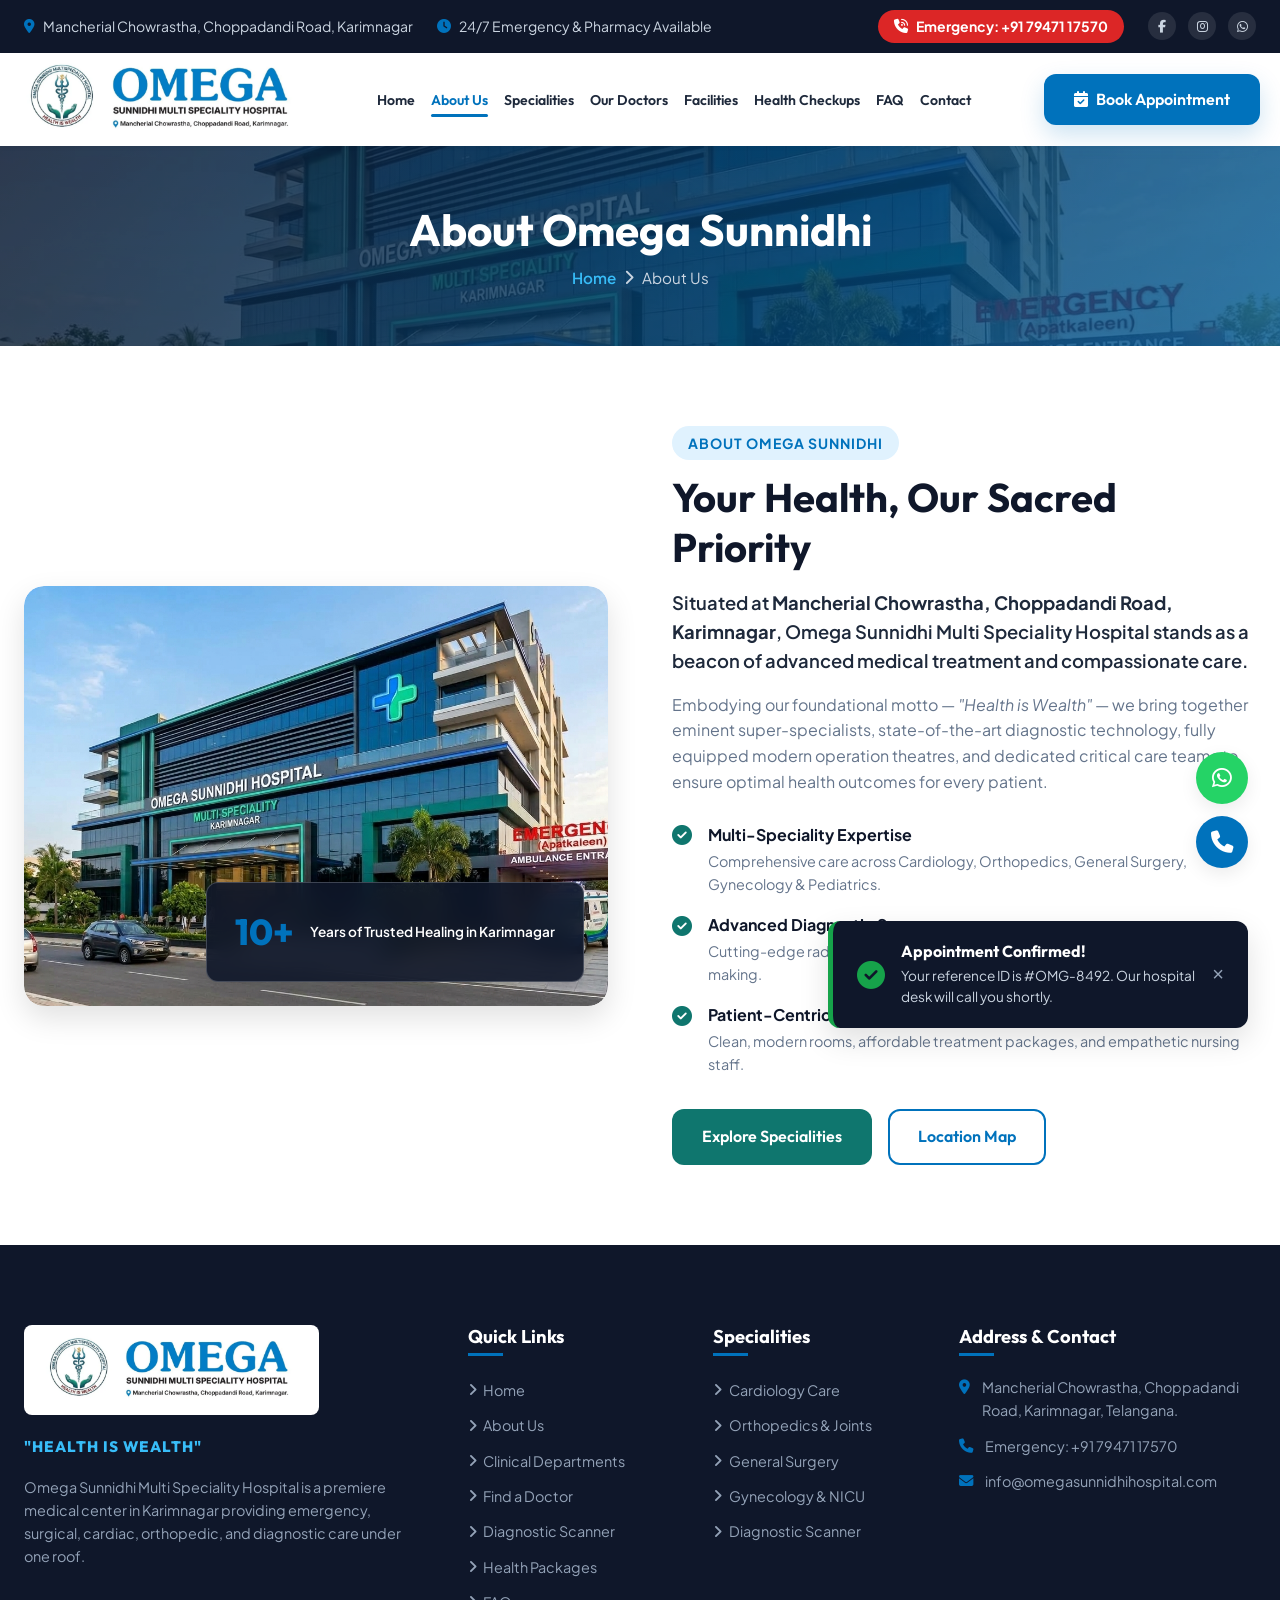
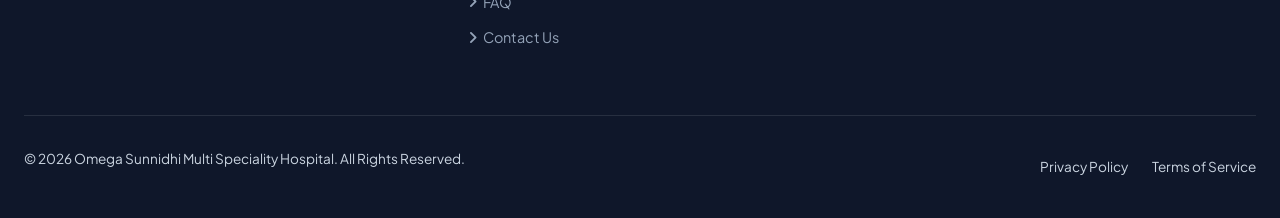
==== about.html @ 815218d9 "first commit" ====
<!DOCTYPE html>
<html lang="en">

<head>
    <meta charset="UTF-8">
    <meta name="viewport" content="width=device-width, initial-scale=1.0">
    <title>About Us | Omega Sunnidhi Multi Speciality Hospital Karimnagar</title>
    <meta name="description"
        content="Learn about Omega Sunnidhi Multi Speciality Hospital in Karimnagar. Over 10+ years of trusted healthcare, expert doctors, advanced radiology, and 24/7 emergency care.">
    <meta name="keywords"
        content="About Omega Sunnidhi Hospital, Multi Speciality Hospital Karimnagar, Best Hospital in Karimnagar, Choppadandi Road Hospital">

    <!-- Google Fonts -->
    <link rel="preconnect" href="https://fonts.googleapis.com">
    <link rel="preconnect" href="https://fonts.gstatic.com" crossorigin>
    <link
        href="https://fonts.googleapis.com/css2?family=Plus+Jakarta+Sans:ital,wght@0,300;0,400;0,500;0,600;0,700;0,800;1,400&family=Outfit:wght@400;500;600;700;800&display=swap"
        rel="stylesheet">

    <!-- Font Awesome Icons -->
    <link rel="stylesheet" href="https://cdnjs.cloudflare.com/ajax/libs/font-awesome/6.4.0/css/all.min.css">

    <!-- Custom CSS -->
    <link rel="stylesheet" href="assets/css/style.css">
</head>

<body>

    <!-- Top Announcement / Contact Bar -->
    <div class="top-bar">
        <div class="container top-bar-content">
            <div class="top-info">
                <span class="info-item"><i class="fa-solid fa-location-dot"></i> Mancherial Chowrastha, Choppadandi
                    Road, Karimnagar</span>
                <span class="info-item"><i class="fa-solid fa-clock"></i> 24/7 Emergency & Pharmacy Available</span>
            </div>
            <div class="top-actions">
                <a href="tel:+917947117570" class="emergency-badge"><i class="fa-solid fa-phone-volume"></i> Emergency: +91 79471 17570</a>
                <div class="social-links">
                    <a href="#" aria-label="Facebook"><i class="fa-brands fa-facebook-f"></i></a>
                    <a href="#" aria-label="Instagram"><i class="fa-brands fa-instagram"></i></a>
                    <a href="https://wa.me/917947117570" target="_blank" aria-label="WhatsApp"><i class="fa-brands fa-whatsapp"></i></a>
                </div>
            </div>
        </div>
    </div>

    <!-- Main Navigation Bar -->
    <header class="navbar-header" id="header">
        <div class="container navbar-container">
            <a href="index.html" class="brand-logo-container">
                <img src="assets/images/logo.png" alt="Omega Sunnidhi Multi Speciality Hospital Logo" class="main-logo">
            </a>

            <nav class="nav-menu" id="nav-menu">
                <ul class="nav-list">
                    <li><a href="index.html" class="nav-link">Home</a></li>
                    <li><a href="about.html" class="nav-link active">About Us</a></li>
                    <li><a href="specialities.html" class="nav-link">Specialities</a></li>
                    <li><a href="doctors.html" class="nav-link">Our Doctors</a></li>
                    <li><a href="facilities.html" class="nav-link">Facilities</a></li>
                    <li><a href="packages.html" class="nav-link">Health Checkups</a></li>
                    <li><a href="faq.html" class="nav-link">FAQ</a></li>
                    <li><a href="contact.html" class="nav-link">Contact</a></li>
                </ul>
            </nav>

            <div class="nav-cta-group">
                <button class="btn btn-primary" id="openBookModalBtn">
                    <i class="fa-solid fa-calendar-check"></i> Book Appointment
                </button>
                <button class="mobile-toggle" id="mobileToggle" aria-label="Toggle Menu">
                    <i class="fa-solid fa-bars"></i>
                </button>
            </div>
        </div>
    </header>

    <!-- Page Banner -->
    <section class="page-banner">
        <div class="container page-banner-content">
            <h1>About Omega Sunnidhi</h1>
            <div class="breadcrumb">
                <a href="index.html">Home</a>
                <i class="fa-solid fa-chevron-right"></i>
                <span>About Us</span>
            </div>
        </div>
    </section>

    <!-- Main About Content -->
    <section class="section about-section" id="about">
        <div class="container">
            <div class="about-grid reveal">
                <div class="about-image-wrapper">
                    <div class="image-frame">
                        <img src="assets/images/hero-hospital.jpg" alt="Omega Sunnidhi Hospital Karimnagar"
                            class="about-main-img" decoding="async">
                        <div class="experience-card">
                            <span class="exp-number">10+</span>
                            <span class="exp-text">Years of Trusted Healing in Karimnagar</span>
                        </div>
                    </div>
                </div>
                <div class="about-content">
                    <span class="section-tag">About Omega Sunnidhi</span>
                    <h2 class="section-title">Your Health, Our Sacred Priority</h2>
                    <p class="about-lead">
                        Situated at <strong>Mancherial Chowrastha, Choppadandi Road, Karimnagar</strong>, Omega Sunnidhi
                        Multi Speciality Hospital stands as a beacon of advanced medical treatment and compassionate
                        care.
                    </p>
                    <p class="about-desc">
                        Embodying our foundational motto — <em>"Health is Wealth"</em> — we bring together eminent
                        super-specialists, state-of-the-art diagnostic technology, fully equipped modern operation
                        theatres, and dedicated critical care teams to ensure optimal health outcomes for every patient.
                    </p>
                    <div class="about-features-list">
                        <div class="feature-item">
                            <i class="fa-solid fa-circle-check"></i>
                            <div>
                                <strong>Multi-Speciality Expertise</strong>
                                <p>Comprehensive care across Cardiology, Orthopedics, General Surgery, Gynecology &
                                    Pediatrics.</p>
                            </div>
                        </div>
                        <div class="feature-item">
                            <i class="fa-solid fa-circle-check"></i>
                            <div>
                                <strong>Advanced Diagnostic Scanners</strong>
                                <p>Cutting-edge radiology imaging for fast, precise diagnosis and clinical
                                    decision-making.</p>
                            </div>
                        </div>
                        <div class="feature-item">
                            <i class="fa-solid fa-circle-check"></i>
                            <div>
                                <strong>Patient-Centric Approach</strong>
                                <p>Clean, modern rooms, affordable treatment packages, and empathetic nursing staff.</p>
                            </div>
                        </div>
                    </div>
                    <div class="about-cta">
                        <a href="specialities.html" class="btn btn-secondary">Explore Specialities</a>
                        <a href="contact.html" class="btn btn-outline">Location Map</a>
                    </div>
                </div>
            </div>
        </div>
    </section>

    <!-- Footer -->
    <footer class="footer">
        <div class="container footer-content">
            <div class="footer-grid">
                <div class="footer-brand">
                    <img src="assets/images/logo.png" alt="Omega Sunnidhi Hospital" class="footer-logo">
                    <p class="footer-motto">"HEALTH IS WEALTH"</p>
                    <p class="footer-about">
                        Omega Sunnidhi Multi Speciality Hospital is a premiere medical center in Karimnagar providing
                        emergency, surgical, cardiac, orthopedic, and diagnostic care under one roof.
                    </p>
                </div>

                <div class="footer-links">
                    <h4>Quick Links</h4>
                    <ul>
                        <li><a href="index.html"><i class="fa-solid fa-angle-right"></i> Home</a></li>
                        <li><a href="about.html"><i class="fa-solid fa-angle-right"></i> About Us</a></li>
                        <li><a href="specialities.html"><i class="fa-solid fa-angle-right"></i> Clinical Departments</a></li>
                        <li><a href="doctors.html"><i class="fa-solid fa-angle-right"></i> Find a Doctor</a></li>
                        <li><a href="facilities.html"><i class="fa-solid fa-angle-right"></i> Diagnostic Scanner</a></li>
                        <li><a href="packages.html"><i class="fa-solid fa-angle-right"></i> Health Packages</a></li>
                        <li><a href="faq.html"><i class="fa-solid fa-angle-right"></i> FAQ</a></li>
                        <li><a href="contact.html"><i class="fa-solid fa-angle-right"></i> Contact Us</a></li>
                    </ul>
                </div>

                <div class="footer-links">
                    <h4>Specialities</h4>
                    <ul>
                        <li><a href="specialities.html"><i class="fa-solid fa-angle-right"></i> Cardiology Care</a></li>
                        <li><a href="specialities.html"><i class="fa-solid fa-angle-right"></i> Orthopedics & Joints</a></li>
                        <li><a href="specialities.html"><i class="fa-solid fa-angle-right"></i> General Surgery</a></li>
                        <li><a href="specialities.html"><i class="fa-solid fa-angle-right"></i> Gynecology & NICU</a></li>
                        <li><a href="facilities.html"><i class="fa-solid fa-angle-right"></i> Diagnostic Scanner</a></li>
                    </ul>
                </div>

                <div class="footer-contact">
                    <h4>Address & Contact</h4>
                    <p><i class="fa-solid fa-location-dot"></i> Mancherial Chowrastha, Choppadandi Road, Karimnagar, Telangana.</p>
                    <p><i class="fa-solid fa-phone"></i> Emergency: +91 79471 17570</p>
                    <p><i class="fa-solid fa-envelope"></i> info@omegasunnidhihospital.com</p>
                </div>
            </div>

            <div class="footer-bottom">
                <p>&copy; 2026 Omega Sunnidhi Multi Speciality Hospital. All Rights Reserved.</p>
                <div class="footer-bottom-links">
                    <a href="#">Privacy Policy</a>
                    <a href="#">Terms of Service</a>
                </div>
            </div>
        </div>
    </footer>

    <!-- Booking Modal -->
    <div class="modal-backdrop" id="bookingModal">
        <div class="modal-card">
            <div class="modal-header">
                <h3><i class="fa-solid fa-calendar-check"></i> Book Consultation</h3>
                <button class="modal-close" id="closeBookModalBtn">&times;</button>
            </div>
            <div class="modal-body">
                <form id="modalBookingForm">
                    <div class="form-row">
                        <div class="form-group">
                            <label for="modalPatientName">Full Name *</label>
                            <input type="text" id="modalPatientName" placeholder="Enter patient name" required>
                        </div>
                        <div class="form-group">
                            <label for="modalPhone">Mobile Number *</label>
                            <input type="tel" id="modalPhone" placeholder="10-digit mobile number" required pattern="[0-9]{10}">
                        </div>
                    </div>

                    <div class="form-row">
                        <div class="form-group">
                            <label for="modalDepartment">Department / Speciality *</label>
                            <select id="modalDepartment" required>
                                <option value="" disabled selected>Select Department</option>
                                <option value="Cardiology">Cardiology (Heart Care)</option>
                                <option value="Orthopedics">Orthopedics & Joint Care</option>
                                <option value="General Surgery">General & Laparoscopic Surgery</option>
                                <option value="Gynecology">Gynecology & Obstetrics</option>
                                <option value="Pediatrics">Pediatrics & Child Care</option>
                                <option value="Radiology">Diagnostic Scanner / Imaging</option>
                            </select>
                        </div>
                        <div class="form-group">
                            <label for="modalDoctor">Preferred Doctor (Optional)</label>
                            <select id="modalDoctor">
                                <option value="Any Specialist Doctor">Any Available Specialist Doctor</option>
                                <option value="Dr. K. Srinivas">Dr. K. Srinivas (Cardiology)</option>
                                <option value="Dr. R. Rajender">Dr. R. Rajender (Orthopedics)</option>
                                <option value="Dr. S. Prashanth">Dr. S. Prashanth (Surgery)</option>
                                <option value="Dr. Lakshmi Sunnidhi">Dr. Lakshmi Sunnidhi (Gynecology)</option>
                            </select>
                        </div>
                    </div>

                    <div class="form-row">
                        <div class="form-group">
                            <label for="modalDate">Appointment Date *</label>
                            <input type="date" id="modalDate" required>
                        </div>
                        <div class="form-group">
                            <label for="modalTime">Time Slot *</label>
                            <select id="modalTime" required>
                                <option value="Morning Slot (10:00 AM - 01:00 PM)">Morning Slot (10:00 AM - 01:00 PM)</option>
                                <option value="Evening Slot (05:00 PM - 08:30 PM)">Evening Slot (05:00 PM - 08:30 PM)</option>
                                <option value="Emergency Care (Immediate)">Emergency Care (Immediate)</option>
                            </select>
                        </div>
                    </div>

                    <div class="form-group">
                        <label for="modalNotes">Symptoms or Additional Details</label>
                        <textarea id="modalNotes" rows="3" placeholder="Briefly describe health concern..."></textarea>
                    </div>

                    <button type="submit" class="btn btn-primary btn-block btn-lg">
                        Submit & Confirm Booking <i class="fa-solid fa-check-circle"></i>
                    </button>
                </form>
            </div>
        </div>
    </div>

    <!-- Booking Confirmation Toast Notification -->
    <div class="toast-notification" id="toastNotification">
        <div class="toast-icon"><i class="fa-solid fa-circle-check"></i></div>
        <div class="toast-content">
            <h4 id="toastTitle">Appointment Confirmed!</h4>
            <p id="toastMessage">Your reference ID is #OMG-8492. Our hospital desk will call you shortly.</p>
        </div>
        <button class="toast-close" id="toastClose">&times;</button>
    </div>

    <!-- Floating Quick Call / WhatsApp Bar -->
    <div class="floating-contact">
        <a href="https://wa.me/917947117570" target="_blank" class="float-btn float-whatsapp" aria-label="WhatsApp Us">
            <i class="fa-brands fa-whatsapp"></i>
        </a>
        <a href="tel:+917947117570" class="float-btn float-phone" aria-label="Call Emergency">
            <i class="fa-solid fa-phone"></i>
        </a>
    </div>

    <!-- Custom JavaScript -->
    <script src="assets/js/main.js"></script>
</body>

</html>
---- assets/css/style.css ----
/* ==========================================================================
   Omega Sunnidhi Multi Speciality Hospital - CSS Design System
   Design System Color Palette inspired by the Official Hospital Logo:
   - Primary Blue: #0072BC / #0082CA
   - Medical Teal: #0F766E / #0D9488
   - Dark Slate / Navy: #0F172A
   - Background Light: #F8FAFC
   ========================================================================== */

:root {
    --primary-blue: #0072BC;
    --primary-hover: #005B98;
    --primary-light: #E0F2FE;
    --teal-accent: #0F766E;
    --teal-hover: #115E59;
    --teal-light: #CCFBF1;
    --dark-navy: #0F172A;
    --dark-slate: #1E293B;
    --text-body: #334155;
    --text-muted: #64748B;
    --bg-light: #F8FAFC;
    --bg-white: #FFFFFF;
    --border-color: #E2E8F0;
    --danger-red: #DC2626;
    --success-green: #16A34A;
    
    --font-heading: 'Outfit', sans-serif;
    --font-body: 'Plus Jakarta Sans', sans-serif;
    
    --shadow-sm: 0 2px 4px rgba(0, 0, 0, 0.05);
    --shadow-md: 0 6px 18px rgba(0, 0, 0, 0.08);
    --shadow-lg: 0 12px 30px rgba(0, 0, 0, 0.12);
    --shadow-glow: 0 10px 25px rgba(0, 114, 188, 0.2);
    
    --radius-sm: 8px;
    --radius-md: 12px;
    --radius-lg: 20px;
    --radius-full: 9999px;
    
    --transition-fast: all 0.2s ease;
    --transition-normal: all 0.3s cubic-bezier(0.4, 0, 0.2, 1);
}

/* Reset & Base Styling */
* {
    margin: 0;
    padding: 0;
    box-sizing: border-box;
}

html {
    scroll-behavior: smooth;
    scroll-padding-top: 120px;
    font-size: 16px;
}

body {
    font-family: var(--font-body);
    color: var(--text-body);
    background-color: var(--bg-white);
    line-height: 1.6;
    overflow-x: hidden;
}

h1, h2, h3, h4, h5, h6 {
    font-family: var(--font-heading);
    color: var(--dark-navy);
    line-height: 1.25;
    font-weight: 700;
}

p {
    margin-bottom: 1rem;
}

p:last-child {
    margin-bottom: 0;
}

a {
    text-decoration: none;
    color: inherit;
    transition: var(--transition-fast);
}

img {
    max-width: 100%;
    height: auto;
    display: block;
}

.container {
    width: 100%;
    max-width: 1440px;
    margin: 0 auto;
    padding: 0 1.5rem;
    box-sizing: border-box;
}

/* Typography Helpers */
.text-center { text-align: center; }
.highlight-blue { color: var(--primary-blue); }

.section {
    padding: 5rem 0;
}

.bg-light {
    background-color: var(--bg-light);
}

.section-tag {
    display: inline-block;
    padding: 0.35rem 1rem;
    background-color: var(--primary-light);
    color: var(--primary-blue);
    font-weight: 700;
    font-size: 0.875rem;
    text-transform: uppercase;
    letter-spacing: 1px;
    border-radius: var(--radius-full);
    margin-bottom: 0.75rem;
}

.section-title {
    font-size: 2.5rem;
    margin-bottom: 1rem;
}

.section-subtitle {
    font-size: 1.125rem;
    color: var(--text-muted);
    max-width: 650px;
    margin: 0 auto 3rem auto;
}

/* Button Components */
.btn {
    display: inline-flex;
    align-items: center;
    justify-content: center;
    gap: 0.5rem;
    padding: 0.85rem 1.75rem;
    font-family: var(--font-heading);
    font-weight: 600;
    font-size: 1rem;
    border-radius: var(--radius-md);
    border: 2px solid transparent;
    cursor: pointer;
    transition: var(--transition-normal);
}

.btn-lg {
    padding: 1rem 2.25rem;
    font-size: 1.1rem;
}

.btn-block {
    width: 100%;
}

.btn-primary {
    background-color: var(--primary-blue);
    color: #ffffff;
    box-shadow: var(--shadow-glow);
}

.btn-primary:hover {
    background-color: var(--primary-hover);
    transform: translateY(-2px);
    box-shadow: 0 12px 28px rgba(0, 114, 188, 0.35);
}

.btn-secondary {
    background-color: var(--teal-accent);
    color: #ffffff;
}

.btn-secondary:hover {
    background-color: var(--teal-hover);
    transform: translateY(-2px);
}

.btn-outline {
    background-color: transparent;
    border-color: var(--primary-blue);
    color: var(--primary-blue);
}

.btn-outline:hover {
    background-color: var(--primary-blue);
    color: #ffffff;
}

.btn-pulse {
    animation: pulseGlow 2s infinite;
}

@keyframes pulseGlow {
    0% { box-shadow: 0 0 0 0 rgba(0, 114, 188, 0.5); }
    70% { box-shadow: 0 0 0 15px rgba(0, 114, 188, 0); }
    100% { box-shadow: 0 0 0 0 rgba(0, 114, 188, 0); }
}

/* Top Announcement Bar */
.top-bar {
    background-color: var(--dark-navy);
    color: #ffffff;
    padding: 0.6rem 0;
    font-size: 0.875rem;
}

.top-bar-content {
    display: flex;
    justify-content: space-between;
    align-items: center;
    flex-wrap: wrap;
    gap: 0.5rem;
    max-width: 1440px;
    width: 100%;
    margin: 0 auto;
    padding-left: 1.5rem;
    padding-right: 1.5rem;
}

.top-info {
    display: flex;
    align-items: center;
    gap: 1.5rem;
}

.info-item {
    display: flex;
    align-items: center;
    gap: 0.5rem;
    color: #cbd5e1;
}

.info-item i {
    color: var(--primary-blue);
}

.top-actions {
    display: flex;
    align-items: center;
    gap: 1.5rem;
}

.emergency-badge {
    background-color: var(--danger-red);
    color: #ffffff;
    padding: 0.35rem 1rem;
    border-radius: var(--radius-full);
    font-weight: 700;
    display: inline-flex;
    align-items: center;
    gap: 0.5rem;
    animation: blinkGlow 2s infinite;
}

@keyframes blinkGlow {
    0%, 100% { opacity: 1; }
    50% { opacity: 0.85; }
}

.social-links {
    display: flex;
    gap: 0.75rem;
}

.social-links a {
    color: #cbd5e1;
    width: 28px;
    height: 28px;
    border-radius: 50%;
    background-color: rgba(255, 255, 255, 0.1);
    display: inline-flex;
    align-items: center;
    justify-content: center;
    font-size: 0.8rem;
}

.social-links a:hover {
    background-color: var(--primary-blue);
    color: #ffffff;
}

/* Header & Main Navigation */
.navbar-header {
    background-color: var(--bg-white);
    position: sticky;
    top: 0;
    z-index: 1000;
    box-shadow: var(--shadow-sm);
    transition: var(--transition-normal);
}

.navbar-header.scrolled {
    box-shadow: var(--shadow-md);
    padding: 0.25rem 0;
}

.navbar-container {
    display: flex;
    align-items: center;
    justify-content: space-between;
    max-width: 1440px;
    width: 100%;
    margin: 0 auto;
    padding: 0.4rem 1.5rem;
    gap: 1rem;
}

.brand-logo-container {
    display: flex;
    align-items: center;
    margin-right: auto;
}

.main-logo {
    height: 90px;
    max-height: 90px;
    width: auto;
    object-fit: contain;
    transition: var(--transition-fast);
}

.navbar-header.scrolled .main-logo {
    height: 75px;
    max-height: 75px;
}

.nav-menu {
    display: flex;
    align-items: center;
    margin: 0 1.5rem;
}

.nav-list {
    display: flex;
    list-style: none;
    gap: 1.35rem;
    align-items: center;
}

.nav-link {
    font-family: var(--font-heading);
    font-weight: 600;
    font-size: 0.92rem;
    color: var(--dark-slate);
    padding: 0.5rem 0;
    position: relative;
    white-space: nowrap;
}

.nav-link:hover,
.nav-link.active {
    color: var(--primary-blue);
}

.nav-link::after {
    content: '';
    position: absolute;
    bottom: 0;
    left: 0;
    width: 0%;
    height: 3px;
    background-color: var(--primary-blue);
    border-radius: 2px;
    transition: var(--transition-normal);
}

.nav-link:hover::after,
.nav-link.active::after {
    width: 100%;
}

.nav-cta-group {
    display: flex;
    align-items: center;
    gap: 1rem;
    margin-left: auto;
}

.mobile-toggle {
    display: none;
    background: none;
    border: none;
    font-size: 1.5rem;
    color: var(--dark-navy);
    cursor: pointer;
}

/* Hero Section */
.hero-section {
    position: relative;
    padding: 5rem 0 6rem 0;
    min-height: 85vh;
    display: flex;
    align-items: center;
    overflow: hidden;
}

.hero-bg-wrapper {
    position: absolute;
    top: 0;
    left: 0;
    width: 100%;
    height: 100%;
    z-index: 1;
}

.hero-bg {
    width: 100%;
    height: 100%;
    object-fit: cover;
    object-position: center;
}

.hero-overlay {
    position: absolute;
    top: 0;
    left: 0;
    width: 100%;
    height: 100%;
    background: linear-gradient(135deg, rgba(15, 23, 42, 0.62) 0%, rgba(15, 23, 42, 0.42) 55%, rgba(0, 114, 188, 0.35) 100%);
}

.hero-container {
    position: relative;
    z-index: 2;
}

.hero-content-grid {
    display: grid;
    grid-template-columns: 1.2fr 0.8fr;
    gap: 3rem;
    align-items: center;
}

.hero-text-block {
    color: #ffffff;
}

.hero-badge {
    display: inline-flex;
    align-items: center;
    gap: 0.5rem;
    background: rgba(255, 255, 255, 0.15);
    backdrop-filter: blur(10px);
    border: 1px solid rgba(255, 255, 255, 0.25);
    color: #ffffff;
    padding: 0.5rem 1.25rem;
    border-radius: var(--radius-full);
    font-size: 0.9rem;
    font-weight: 600;
    margin-bottom: 1.5rem;
}

.hero-badge i {
    color: #38bdf8;
}

.hero-title {
    font-size: 3.25rem;
    color: #ffffff;
    margin-bottom: 1.25rem;
    line-height: 1.15;
}

.hero-subtitle {
    font-size: 1.15rem;
    color: #e2e8f0;
    margin-bottom: 2rem;
    line-height: 1.7;
}

.hero-actions {
    display: flex;
    gap: 1.25rem;
    flex-wrap: wrap;
    margin-bottom: 3rem;
}

.hero-stats {
    display: grid;
    grid-template-columns: repeat(4, 1fr);
    gap: 1rem;
    padding-top: 2rem;
    border-top: 1px solid rgba(255, 255, 255, 0.2);
}

.stat-card {
    text-align: center;
}

.stat-number {
    font-family: var(--font-heading);
    font-size: 1.85rem;
    font-weight: 800;
    color: #38bdf8;
}

.stat-label {
    font-size: 0.8rem;
    color: #cbd5e1;
    text-transform: uppercase;
    letter-spacing: 0.5px;
}

/* Quick Appointment Widget */
.hero-widget-card {
    background: #ffffff;
    border-radius: var(--radius-lg);
    padding: 2.25rem;
    box-shadow: var(--shadow-lg);
    border: 1px solid rgba(255, 255, 255, 0.4);
}

.widget-header {
    margin-bottom: 1.5rem;
}

.widget-header h3 {
    font-size: 1.35rem;
    color: var(--dark-navy);
    display: flex;
    align-items: center;
    gap: 0.6rem;
}

.widget-header h3 i {
    color: var(--primary-blue);
}

.widget-header p {
    font-size: 0.875rem;
    color: var(--text-muted);
}

.quick-form .form-group {
    margin-bottom: 1.1rem;
}

.quick-form label {
    display: block;
    font-size: 0.85rem;
    font-weight: 600;
    color: var(--dark-slate);
    margin-bottom: 0.35rem;
}

.input-icon-wrapper {
    position: relative;
    display: flex;
    align-items: center;
}

.input-icon-wrapper i {
    position: absolute;
    left: 1rem;
    color: var(--primary-blue);
    font-size: 0.95rem;
}

.quick-form input,
.quick-form select,
.modal-body input,
.modal-body select,
.modal-body textarea {
    width: 100%;
    padding: 0.75rem 1rem 0.75rem 2.75rem;
    font-family: var(--font-body);
    font-size: 0.95rem;
    border: 1px solid var(--border-color);
    border-radius: var(--radius-sm);
    background-color: #f8fafc;
    transition: var(--transition-fast);
}

.modal-body input,
.modal-body select,
.modal-body textarea {
    padding-left: 1rem;
}

.quick-form input:focus,
.quick-form select:focus,
.modal-body input:focus,
.modal-body select:focus,
.modal-body textarea:focus {
    outline: none;
    border-color: var(--primary-blue);
    background-color: #ffffff;
    box-shadow: 0 0 0 3px rgba(0, 114, 188, 0.15);
}

/* Quick Services Bar */
.services-quick-bar {
    margin-top: -3rem;
    position: relative;
    z-index: 10;
}

.quick-services-grid {
    display: grid;
    grid-template-columns: repeat(4, 1fr);
    gap: 1.5rem;
}

.service-quick-card {
    background: #ffffff;
    padding: 1.5rem;
    border-radius: var(--radius-md);
    box-shadow: var(--shadow-md);
    display: flex;
    align-items: flex-start;
    gap: 1.25rem;
    border-bottom: 4px solid var(--primary-blue);
    transition: var(--transition-normal);
}

.service-quick-card:hover {
    transform: translateY(-5px);
    box-shadow: var(--shadow-lg);
}

.sq-icon {
    width: 50px;
    height: 50px;
    border-radius: var(--radius-md);
    background-color: var(--primary-light);
    color: var(--primary-blue);
    display: flex;
    align-items: center;
    justify-content: center;
    font-size: 1.35rem;
    flex-shrink: 0;
}

.sq-text h4 {
    font-size: 1.05rem;
    margin-bottom: 0.25rem;
}

.sq-text p {
    font-size: 0.825rem;
    color: var(--text-muted);
    line-height: 1.4;
}

/* About Section */
.about-grid {
    display: grid;
    grid-template-columns: 1fr 1fr;
    gap: 4rem;
    align-items: center;
}

.about-image-wrapper {
    position: relative;
}

.image-frame {
    position: relative;
    border-radius: var(--radius-lg);
    overflow: hidden;
    box-shadow: var(--shadow-lg);
}

.about-main-img {
    width: 100%;
    height: 420px;
    object-fit: cover;
    border-radius: var(--radius-lg);
}

.experience-card {
    position: absolute;
    bottom: 1.5rem;
    right: 1.5rem;
    background: rgba(15, 23, 42, 0.9);
    backdrop-filter: blur(10px);
    color: #ffffff;
    padding: 1.25rem 1.75rem;
    border-radius: var(--radius-md);
    display: flex;
    align-items: center;
    gap: 1rem;
    box-shadow: var(--shadow-md);
    border: 1px solid rgba(255, 255, 255, 0.2);
}

.exp-number {
    font-family: var(--font-heading);
    font-size: 2.25rem;
    font-weight: 800;
    color: var(--primary-blue);
}

.exp-text {
    font-size: 0.85rem;
    font-weight: 600;
    line-height: 1.3;
}

.about-lead {
    font-size: 1.15rem;
    font-weight: 600;
    color: var(--dark-slate);
    margin-bottom: 1rem;
}

.about-desc {
    color: var(--text-muted);
    margin-bottom: 1.75rem;
}

.about-features-list {
    display: flex;
    flex-direction: column;
    gap: 1rem;
    margin-bottom: 2rem;
}

.feature-item {
    display: flex;
    gap: 1rem;
    align-items: flex-start;
}

.feature-item i {
    color: var(--teal-accent);
    font-size: 1.25rem;
    margin-top: 0.2rem;
}

.feature-item strong {
    color: var(--dark-navy);
    display: block;
    margin-bottom: 0.15rem;
}

.feature-item p {
    font-size: 0.9rem;
    color: var(--text-muted);
}

.about-cta {
    display: flex;
    gap: 1rem;
}

/* Specialities Section */
.specialities-grid {
    display: grid;
    grid-template-columns: repeat(3, 1fr);
    gap: 2rem;
}

.speciality-card {
    background-color: var(--bg-white);
    padding: 2.25rem;
    border-radius: var(--radius-md);
    border: 1px solid var(--border-color);
    box-shadow: var(--shadow-sm);
    transition: var(--transition-normal);
}

.speciality-card:hover {
    transform: translateY(-8px);
    box-shadow: var(--shadow-lg);
    border-color: var(--primary-blue);
}

.speciality-card.highlight-card {
    background: linear-gradient(145deg, #0f172a 0%, #0072bc 100%);
    color: #ffffff;
}

.speciality-card.highlight-card h3,
.speciality-card.highlight-card p,
.speciality-card.highlight-card li {
    color: #ffffff;
}

.spec-icon {
    width: 60px;
    height: 60px;
    border-radius: var(--radius-md);
    background-color: var(--primary-light);
    color: var(--primary-blue);
    display: flex;
    align-items: center;
    justify-content: center;
    font-size: 1.75rem;
    margin-bottom: 1.5rem;
}

.highlight-card .spec-icon {
    background-color: rgba(255, 255, 255, 0.2);
    color: #ffffff;
}

.speciality-card h3 {
    font-size: 1.25rem;
    margin-bottom: 0.75rem;
}

.speciality-card p {
    font-size: 0.925rem;
    color: var(--text-muted);
    margin-bottom: 1.25rem;
}

.spec-list {
    list-style: none;
    border-top: 1px solid var(--border-color);
    padding-top: 1rem;
}

.highlight-card .spec-list {
    border-top-color: rgba(255, 255, 255, 0.2);
}

.spec-list li {
    font-size: 0.875rem;
    color: var(--dark-slate);
    margin-bottom: 0.4rem;
    display: flex;
    align-items: center;
    gap: 0.5rem;
}

.spec-list li i {
    color: var(--primary-blue);
    font-size: 0.75rem;
}

.highlight-card .spec-list li i {
    color: #38bdf8;
}

/* Doctors Section & Filtering */
.filter-tabs {
    display: flex;
    justify-content: center;
    gap: 0.75rem;
    margin-bottom: 3rem;
    flex-wrap: wrap;
}

.filter-btn {
    padding: 0.6rem 1.5rem;
    font-family: var(--font-heading);
    font-weight: 600;
    font-size: 0.95rem;
    border-radius: var(--radius-full);
    border: 1px solid var(--border-color);
    background-color: var(--bg-white);
    color: var(--dark-slate);
    cursor: pointer;
    transition: var(--transition-fast);
}

.filter-btn:hover,
.filter-btn.active {
    background-color: var(--primary-blue);
    color: #ffffff;
    border-color: var(--primary-blue);
    box-shadow: var(--shadow-glow);
}

.doctors-grid {
    display: grid;
    grid-template-columns: repeat(4, 1fr);
    gap: 1.75rem;
}

.doctor-card {
    background: var(--bg-white);
    border-radius: var(--radius-md);
    overflow: hidden;
    border: 1px solid var(--border-color);
    box-shadow: var(--shadow-sm);
    transition: var(--transition-normal);
}

.doctor-card.hidden {
    display: none;
}

.doctor-card:hover {
    transform: translateY(-6px);
    box-shadow: var(--shadow-lg);
}

.doctor-img-wrapper {
    position: relative;
    height: 240px;
    overflow: hidden;
    background-color: #f1f5f9;
}

.doctor-img {
    width: 100%;
    height: 100%;
    object-fit: cover;
    transition: var(--transition-normal);
}

.doctor-card:hover .doctor-img {
    transform: scale(1.05);
}

.dept-badge {
    position: absolute;
    top: 1rem;
    left: 1rem;
    background-color: var(--teal-accent);
    color: #ffffff;
    font-size: 0.75rem;
    font-weight: 700;
    padding: 0.25rem 0.75rem;
    border-radius: var(--radius-full);
    text-transform: uppercase;
}

.doctor-info {
    padding: 1.5rem;
}

.doctor-info h3 {
    font-size: 1.15rem;
    margin-bottom: 0.25rem;
}

.doctor-qual {
    display: block;
    font-size: 0.825rem;
    color: var(--primary-blue);
    font-weight: 600;
    margin-bottom: 0.5rem;
}

.doctor-exp {
    font-size: 0.8rem;
    color: var(--teal-accent);
    font-weight: 700;
    margin-bottom: 0.75rem;
}

.doctor-desc {
    font-size: 0.85rem;
    color: var(--text-muted);
    margin-bottom: 1.25rem;
    line-height: 1.4;
}

/* Facilities Section */
.facilities-grid {
    display: grid;
    grid-template-columns: 1fr 1fr;
    gap: 4rem;
    align-items: center;
}

.facility-features {
    margin-top: 2rem;
    display: flex;
    flex-direction: column;
    gap: 1.5rem;
}

.ff-box {
    display: flex;
    gap: 1.25rem;
    align-items: flex-start;
}

.ff-icon {
    width: 50px;
    height: 50px;
    border-radius: var(--radius-md);
    background-color: var(--teal-light);
    color: var(--teal-accent);
    display: flex;
    align-items: center;
    justify-content: center;
    font-size: 1.35rem;
    flex-shrink: 0;
}

.ff-box h4 {
    font-size: 1.1rem;
    margin-bottom: 0.25rem;
}

.ff-box p {
    font-size: 0.9rem;
    color: var(--text-muted);
}

.facility-card-image {
    position: relative;
    border-radius: var(--radius-lg);
    overflow: hidden;
    box-shadow: var(--shadow-lg);
}

.facility-img {
    width: 100%;
    height: 440px;
    object-fit: cover;
}

.facility-caption {
    position: absolute;
    bottom: 0;
    left: 0;
    width: 100%;
    padding: 1.5rem 2rem;
    background: linear-gradient(to top, rgba(15, 23, 42, 0.95), transparent);
    color: #ffffff;
}

.facility-caption h4 {
    color: #ffffff;
    font-size: 1.2rem;
    margin-bottom: 0.25rem;
}

.facility-caption p {
    font-size: 0.85rem;
    color: #cbd5e1;
}

/* Packages Section */
.packages-grid {
    display: grid;
    grid-template-columns: repeat(3, 1fr);
    gap: 2rem;
    align-items: stretch;
}

.package-card {
    background-color: var(--bg-white);
    border-radius: var(--radius-lg);
    border: 1px solid var(--border-color);
    padding: 2.5rem 2rem;
    box-shadow: var(--shadow-sm);
    display: flex;
    flex-direction: column;
    position: relative;
    transition: var(--transition-normal);
}

.package-card.featured {
    border-color: var(--primary-blue);
    box-shadow: var(--shadow-lg);
    transform: scale(1.03);
}

.featured-ribbon {
    position: absolute;
    top: -12px;
    right: 2rem;
    background-color: var(--primary-blue);
    color: #ffffff;
    font-size: 0.75rem;
    font-weight: 700;
    padding: 0.35rem 1rem;
    border-radius: var(--radius-full);
    text-transform: uppercase;
}

.pkg-header {
    margin-bottom: 1.75rem;
    text-align: center;
}

.pkg-header h3 {
    font-size: 1.35rem;
    margin-bottom: 0.75rem;
}

.pkg-price {
    font-family: var(--font-heading);
    font-size: 2.25rem;
    font-weight: 800;
    color: var(--primary-blue);
}

.pkg-price span {
    font-size: 0.9rem;
    color: var(--text-muted);
    font-weight: 500;
}

.pkg-features {
    list-style: none;
    margin-bottom: 2rem;
    flex-grow: 1;
}

.pkg-features li {
    font-size: 0.925rem;
    color: var(--dark-slate);
    margin-bottom: 0.85rem;
    display: flex;
    align-items: center;
    gap: 0.6rem;
}

.pkg-features li i {
    color: var(--success-green);
}

/* Testimonials Section */
.testimonials-grid {
    display: grid;
    grid-template-columns: repeat(3, 1fr);
    gap: 2rem;
}

.testimonial-card {
    background-color: var(--bg-white);
    padding: 2rem;
    border-radius: var(--radius-md);
    box-shadow: var(--shadow-sm);
    border: 1px solid var(--border-color);
}

.rating {
    color: #f59e0b;
    margin-bottom: 1rem;
}

.review-text {
    font-style: italic;
    color: var(--text-body);
    font-size: 0.95rem;
    margin-bottom: 1.5rem;
    line-height: 1.6;
}

.reviewer strong {
    display: block;
    color: var(--dark-navy);
}

.reviewer span {
    font-size: 0.825rem;
    color: var(--text-muted);
}

/* Contact & Location Section */
.contact-grid {
    display: grid;
    grid-template-columns: 1fr 1fr;
    gap: 3rem;
}

.contact-info-card {
    background-color: var(--bg-white);
    padding: 2.5rem;
    border-radius: var(--radius-lg);
    box-shadow: var(--shadow-md);
    border: 1px solid var(--border-color);
}

.contact-detail-list {
    margin-top: 2rem;
    display: flex;
    flex-direction: column;
    gap: 1.5rem;
}

.cd-item {
    display: flex;
    gap: 1.25rem;
    align-items: flex-start;
}

.cd-icon {
    width: 48px;
    height: 48px;
    border-radius: 50%;
    background-color: var(--primary-light);
    color: var(--primary-blue);
    display: flex;
    align-items: center;
    justify-content: center;
    font-size: 1.25rem;
    flex-shrink: 0;
}

.cd-item h4 {
    font-size: 1.05rem;
    margin-bottom: 0.2rem;
}

.cd-item p {
    font-size: 0.9rem;
    color: var(--text-muted);
}

.map-card {
    background-color: var(--bg-white);
    border-radius: var(--radius-lg);
    overflow: hidden;
    box-shadow: var(--shadow-md);
    border: 1px solid var(--border-color);
}

.map-header {
    padding: 1.25rem 1.75rem;
    background-color: var(--dark-navy);
    color: #ffffff;
    display: flex;
    align-items: center;
    justify-content: space-between;
}

.map-header h3 {
    color: #ffffff;
    font-size: 1.1rem;
    display: flex;
    align-items: center;
    gap: 0.5rem;
}

.badge-live {
    background-color: var(--teal-accent);
    color: #ffffff;
    font-size: 0.75rem;
    padding: 0.25rem 0.75rem;
    border-radius: var(--radius-full);
    display: inline-flex;
    align-items: center;
    gap: 0.4rem;
}

.badge-live i {
    font-size: 0.5rem;
    color: #4ade80;
}

.map-container {
    width: 100%;
    line-height: 0;
}

/* Footer Section */
.footer {
    background-color: var(--dark-navy);
    color: #cbd5e1;
    padding: 5rem 0 2rem 0;
}

.footer-grid {
    display: grid;
    grid-template-columns: 2fr 1fr 1fr 1.5fr;
    gap: 3rem;
    margin-bottom: 3.5rem;
}

.footer-logo {
    height: 90px;
    max-height: 90px;
    width: auto;
    background: #ffffff;
    padding: 0.5rem 1rem;
    border-radius: var(--radius-sm);
    margin-bottom: 1.25rem;
}

.footer-motto {
    font-family: var(--font-heading);
    font-weight: 800;
    color: #38bdf8;
    letter-spacing: 1px;
    margin-bottom: 1rem;
    font-size: 0.95rem;
}

.footer-about {
    font-size: 0.9rem;
    color: #94a3b8;
}

.footer-links h4,
.footer-contact h4 {
    color: #ffffff;
    font-size: 1.15rem;
    margin-bottom: 1.25rem;
    position: relative;
    padding-bottom: 0.5rem;
}

.footer-links h4::after,
.footer-contact h4::after {
    content: '';
    position: absolute;
    bottom: 0;
    left: 0;
    width: 35px;
    height: 3px;
    background-color: var(--primary-blue);
}

.footer-links ul {
    list-style: none;
}

.footer-links li {
    margin-bottom: 0.6rem;
}

.footer-links a {
    color: #94a3b8;
    font-size: 0.9rem;
    display: inline-flex;
    align-items: center;
    gap: 0.4rem;
}

.footer-links a:hover {
    color: #ffffff;
    transform: translateX(4px);
}

.footer-contact p {
    font-size: 0.9rem;
    color: #94a3b8;
    margin-bottom: 0.75rem;
    display: flex;
    align-items: flex-start;
    gap: 0.75rem;
}

.footer-contact p i {
    color: var(--primary-blue);
    margin-top: 0.25rem;
}

.footer-bottom {
    padding-top: 2rem;
    border-top: 1px solid rgba(255, 255, 255, 0.1);
    display: flex;
    justify-content: space-between;
    align-items: center;
    flex-wrap: wrap;
    font-size: 0.85rem;
}

.footer-bottom-links {
    display: flex;
    gap: 1.5rem;
}

.footer-bottom-links a:hover {
    color: #ffffff;
}

/* Modal Popup Styling */
.modal-backdrop {
    position: fixed;
    top: 0;
    left: 0;
    width: 100%;
    height: 100%;
    background-color: rgba(15, 23, 42, 0.75);
    backdrop-filter: blur(5px);
    z-index: 2000;
    display: flex;
    align-items: center;
    justify-content: center;
    padding: 1.5rem;
    opacity: 0;
    pointer-events: none;
    transition: var(--transition-normal);
}

.modal-backdrop.active {
    opacity: 1;
    pointer-events: auto;
}

.modal-card {
    background-color: var(--bg-white);
    width: 100%;
    max-width: 650px;
    border-radius: var(--radius-lg);
    box-shadow: var(--shadow-lg);
    overflow: hidden;
    transform: translateY(20px);
    transition: var(--transition-normal);
}

.modal-backdrop.active .modal-card {
    transform: translateY(0);
}

.modal-header {
    background-color: var(--dark-navy);
    color: #ffffff;
    padding: 1.25rem 1.75rem;
    display: flex;
    align-items: center;
    justify-content: space-between;
}

.modal-header h3 {
    color: #ffffff;
    font-size: 1.25rem;
    display: flex;
    align-items: center;
    gap: 0.6rem;
}

.modal-close {
    background: none;
    border: none;
    color: #ffffff;
    font-size: 1.75rem;
    cursor: pointer;
    line-height: 1;
}

.modal-body {
    padding: 2rem;
    max-height: 80vh;
    overflow-y: auto;
}

.form-row {
    display: grid;
    grid-template-columns: 1fr 1fr;
    gap: 1rem;
}

/* Toast Notifications */
.toast-notification {
    position: fixed;
    bottom: 2rem;
    right: 2rem;
    background-color: var(--dark-navy);
    color: #ffffff;
    padding: 1.25rem 1.5rem;
    border-radius: var(--radius-md);
    box-shadow: var(--shadow-lg);
    display: flex;
    align-items: center;
    gap: 1rem;
    z-index: 3000;
    transform: translateY(150%);
    transition: var(--transition-normal);
    border-left: 5px solid var(--success-green);
    max-width: 420px;
}

.toast-notification.active {
    transform: translateY(0);
}

.toast-icon {
    font-size: 1.75rem;
    color: var(--success-green);
}

.toast-content h4 {
    color: #ffffff;
    font-size: 1rem;
    margin-bottom: 0.2rem;
}

.toast-content p {
    font-size: 0.85rem;
    color: #cbd5e1;
}

.toast-close {
    background: none;
    border: none;
    color: #94a3b8;
    font-size: 1.25rem;
    cursor: pointer;
    margin-left: auto;
}

/* Page Banner for Inner Pages */
.page-banner {
    position: relative;
    background: linear-gradient(135deg, var(--dark-navy) 0%, #005b98 100%);
    color: #ffffff;
    padding: 3.5rem 0;
    text-align: center;
    overflow: hidden;
}

.page-banner::before {
    content: '';
    position: absolute;
    top: 0;
    left: 0;
    width: 100%;
    height: 100%;
    background: url('../images/hero-hospital.jpg') center/cover no-repeat;
    opacity: 0.18;
}

.page-banner-content {
    position: relative;
    z-index: 2;
}

.page-banner h1 {
    font-size: 2.75rem;
    color: #ffffff;
    margin-bottom: 0.5rem;
}

.breadcrumb {
    display: inline-flex;
    align-items: center;
    gap: 0.5rem;
    font-size: 0.95rem;
    color: #cbd5e1;
}

.breadcrumb a {
    color: #38bdf8;
    font-weight: 600;
}

.breadcrumb a:hover {
    text-decoration: underline;
}

/* Floating Contact Buttons (Right Side) */
.floating-contact {
    position: fixed;
    bottom: 2rem;
    right: 2rem;
    left: auto;
    display: flex;
    flex-direction: column;
    gap: 0.75rem;
    z-index: 999;
}

.float-btn {
    width: 52px;
    height: 52px;
    border-radius: 50%;
    display: flex;
    align-items: center;
    justify-content: center;
    color: #ffffff;
    font-size: 1.4rem;
    box-shadow: var(--shadow-md);
    transition: var(--transition-normal);
}

.float-whatsapp {
    background-color: #25d366;
}

.float-phone {
    background-color: var(--primary-blue);
}

.float-btn:hover {
    transform: scale(1.1);
}

/* FAQ Accordion Section */
.faq-accordion-wrapper {
    max-width: 850px;
    margin: 0 auto;
    display: flex;
    flex-direction: column;
    gap: 1rem;
}

.faq-item {
    background-color: var(--bg-white);
    border-radius: var(--radius-md);
    border: 1px solid var(--border-color);
    box-shadow: var(--shadow-sm);
    overflow: hidden;
    transition: var(--transition-normal);
}

.faq-item:hover {
    box-shadow: var(--shadow-md);
    border-color: rgba(0, 114, 188, 0.3);
}

.faq-question {
    width: 100%;
    padding: 1.25rem 1.5rem;
    background: none;
    border: none;
    display: flex;
    align-items: center;
    justify-content: space-between;
    font-family: var(--font-heading);
    font-size: 1.05rem;
    font-weight: 700;
    color: var(--dark-navy);
    text-align: left;
    cursor: pointer;
    transition: var(--transition-fast);
}

.faq-question span {
    display: flex;
    align-items: center;
    gap: 0.75rem;
}

.faq-question span i {
    color: var(--primary-blue);
}

.faq-icon {
    font-size: 0.9rem;
    color: var(--text-muted);
    transition: transform 0.3s ease;
}

.faq-item.active .faq-icon {
    transform: rotate(180deg);
    color: var(--primary-blue);
}

.faq-answer {
    max-height: 0;
    overflow: hidden;
    transition: max-height 0.4s ease, padding 0.3s ease;
    padding: 0 1.5rem;
    color: var(--text-body);
    font-size: 0.95rem;
    line-height: 1.65;
}

.faq-item.active .faq-answer {
    max-height: 250px;
    padding: 0 1.5rem 1.25rem 1.5rem;
}

/* Scroll Reveal Animations */
.reveal {
    opacity: 0;
    transform: translateY(30px);
    transition: opacity 0.8s cubic-bezier(0.16, 1, 0.3, 1), transform 0.8s cubic-bezier(0.16, 1, 0.3, 1);
    will-change: opacity, transform;
}

.reveal.in-view {
    opacity: 1;
    transform: translateY(0);
}

.delay-1 { transition-delay: 0.1s; }
.delay-2 { transition-delay: 0.2s; }
.delay-3 { transition-delay: 0.3s; }
.delay-4 { transition-delay: 0.4s; }

/* Responsive Media Queries */
@media (max-width: 1280px) {
    .navbar-container {
        padding: 0.4rem 1.25rem;
    }

    .main-logo {
        height: 80px;
        max-height: 80px;
    }

    .nav-list {
        gap: 1rem;
    }

    .nav-link {
        font-size: 0.88rem;
    }
}

@media (max-width: 1100px) {
    html {
        scroll-padding-top: 90px;
    }

    .main-logo {
        height: 75px;
        max-height: 75px;
    }

    .hero-content-grid {
        grid-template-columns: 1fr;
        gap: 2.5rem;
    }

    .hero-text-block {
        text-align: center;
    }

    .hero-actions {
        justify-content: center;
    }

    .hero-stats {
        max-width: 700px;
        margin: 0 auto;
    }

    .quick-services-grid,
    .doctors-grid {
        grid-template-columns: repeat(2, 1fr);
    }
    
    .specialities-grid,
    .packages-grid,
    .testimonials-grid {
        grid-template-columns: repeat(2, 1fr);
    }
    
    .about-grid,
    .facilities-grid,
    .contact-grid {
        grid-template-columns: 1fr;
    }

    .footer-grid {
        grid-template-columns: 1fr 1fr;
        gap: 2.5rem;
    }
}

@media (max-width: 992px) {
    html {
        scroll-padding-top: 90px;
    }

    .top-bar-content {
        justify-content: center;
        flex-direction: column;
        text-align: center;
        gap: 0.5rem;
    }
    
    .top-info {
        display: flex;
        flex-wrap: wrap;
        justify-content: center;
        gap: 0.75rem;
        font-size: 0.8rem;
    }

    .top-actions {
        justify-content: center;
        width: 100%;
    }
    
    .main-logo {
        height: 80px;
        max-height: 80px;
    }
    
    .navbar-header.scrolled .main-logo {
        height: 70px;
        max-height: 70px;
    }

    .nav-menu {
        position: fixed;
        top: 85px;
        left: -100%;
        width: 100%;
        height: calc(100vh - 85px);
        background-color: var(--bg-white);
        flex-direction: column;
        justify-content: flex-start;
        padding: 2rem 1.5rem;
        transition: var(--transition-normal);
        box-shadow: var(--shadow-lg);
        overflow-y: auto;
        z-index: 999;
    }
    
    .nav-menu.active {
        left: 0;
    }
    
    .nav-list {
        flex-direction: column;
        align-items: center;
        gap: 1.25rem;
        width: 100%;
    }

    .nav-link {
        font-size: 1.1rem;
        width: 100%;
        text-align: center;
        padding: 0.75rem 0;
        border-bottom: 1px solid var(--border-color);
    }

    .nav-link::after {
        display: none;
    }
    
    .mobile-toggle {
        display: flex;
        align-items: center;
        justify-content: center;
        width: 44px;
        height: 44px;
        border-radius: var(--radius-sm);
        background: var(--bg-light);
        border: 1px solid var(--border-color);
        color: var(--primary-blue);
        font-size: 1.4rem;
        cursor: pointer;
    }

    .nav-cta-group .btn-primary {
        padding: 0.6rem 1rem;
        font-size: 0.9rem;
    }
    
    .page-banner {
        padding: 2.5rem 0;
    }

    .page-banner h1 {
        font-size: 2.1rem;
    }

    .hero-title {
        font-size: 2.1rem;
    }

    .hero-subtitle {
        font-size: 1.05rem;
    }

    .hero-section {
        padding: 3.5rem 0 4rem 0;
        min-height: auto;
    }

    .services-quick-bar {
        margin-top: -1.5rem;
    }
    
    .hero-stats {
        grid-template-columns: repeat(2, 1fr);
        gap: 1rem;
    }
    
    .quick-services-grid,
    .specialities-grid,
    .doctors-grid,
    .packages-grid,
    .testimonials-grid {
        grid-template-columns: 1fr;
    }

    .package-card.featured {
        transform: none;
    }

    .form-row {
        grid-template-columns: 1fr;
    }
    
    .footer-grid {
        grid-template-columns: 1fr;
    }

    .modal-card {
        margin: 1rem;
        max-height: 90vh;
    }

    .modal-body {
        padding: 1.25rem;
    }

    /* Prevent auto zoom on iOS forms */
    input[type="text"],
    input[type="tel"],
    input[type="date"],
    select,
    textarea {
        font-size: 16px !important;
    }
}

@media (max-width: 480px) {
    .container {
        padding: 0 1rem;
    }

    .main-logo {
        height: 72px;
        max-height: 72px;
    }

    .navbar-header.scrolled .main-logo {
        height: 65px;
        max-height: 65px;
    }

    .top-bar {
        font-size: 0.8rem;
    }

    .emergency-badge {
        padding: 0.35rem 0.75rem;
        font-size: 0.8rem;
    }

    .nav-cta-group {
        gap: 0.5rem;
    }

    .nav-cta-group .btn-primary {
        padding: 0.45rem 0.65rem;
        font-size: 0.8rem;
    }

    .hero-title {
        font-size: 1.75rem;
    }

    .hero-actions .btn {
        width: 100%;
    }

    .hero-widget-card {
        padding: 1.5rem 1rem;
    }

    .section {
        padding: 3.5rem 0;
    }

    .section-title {
        font-size: 1.85rem;
    }

    .filter-tabs {
        display: flex;
        flex-wrap: wrap;
        gap: 0.5rem;
        justify-content: center;
    }

    .filter-btn {
        padding: 0.4rem 0.85rem;
        font-size: 0.85rem;
    }

    .floating-contact {
        bottom: 1.25rem;
        right: 1rem;
        left: auto;
    }

    .float-btn {
        width: 46px;
        height: 46px;
        font-size: 1.25rem;
    }

    .toast-notification {
        left: 1rem;
        right: 1rem;
        bottom: 1rem;
        max-width: none;
    }
}
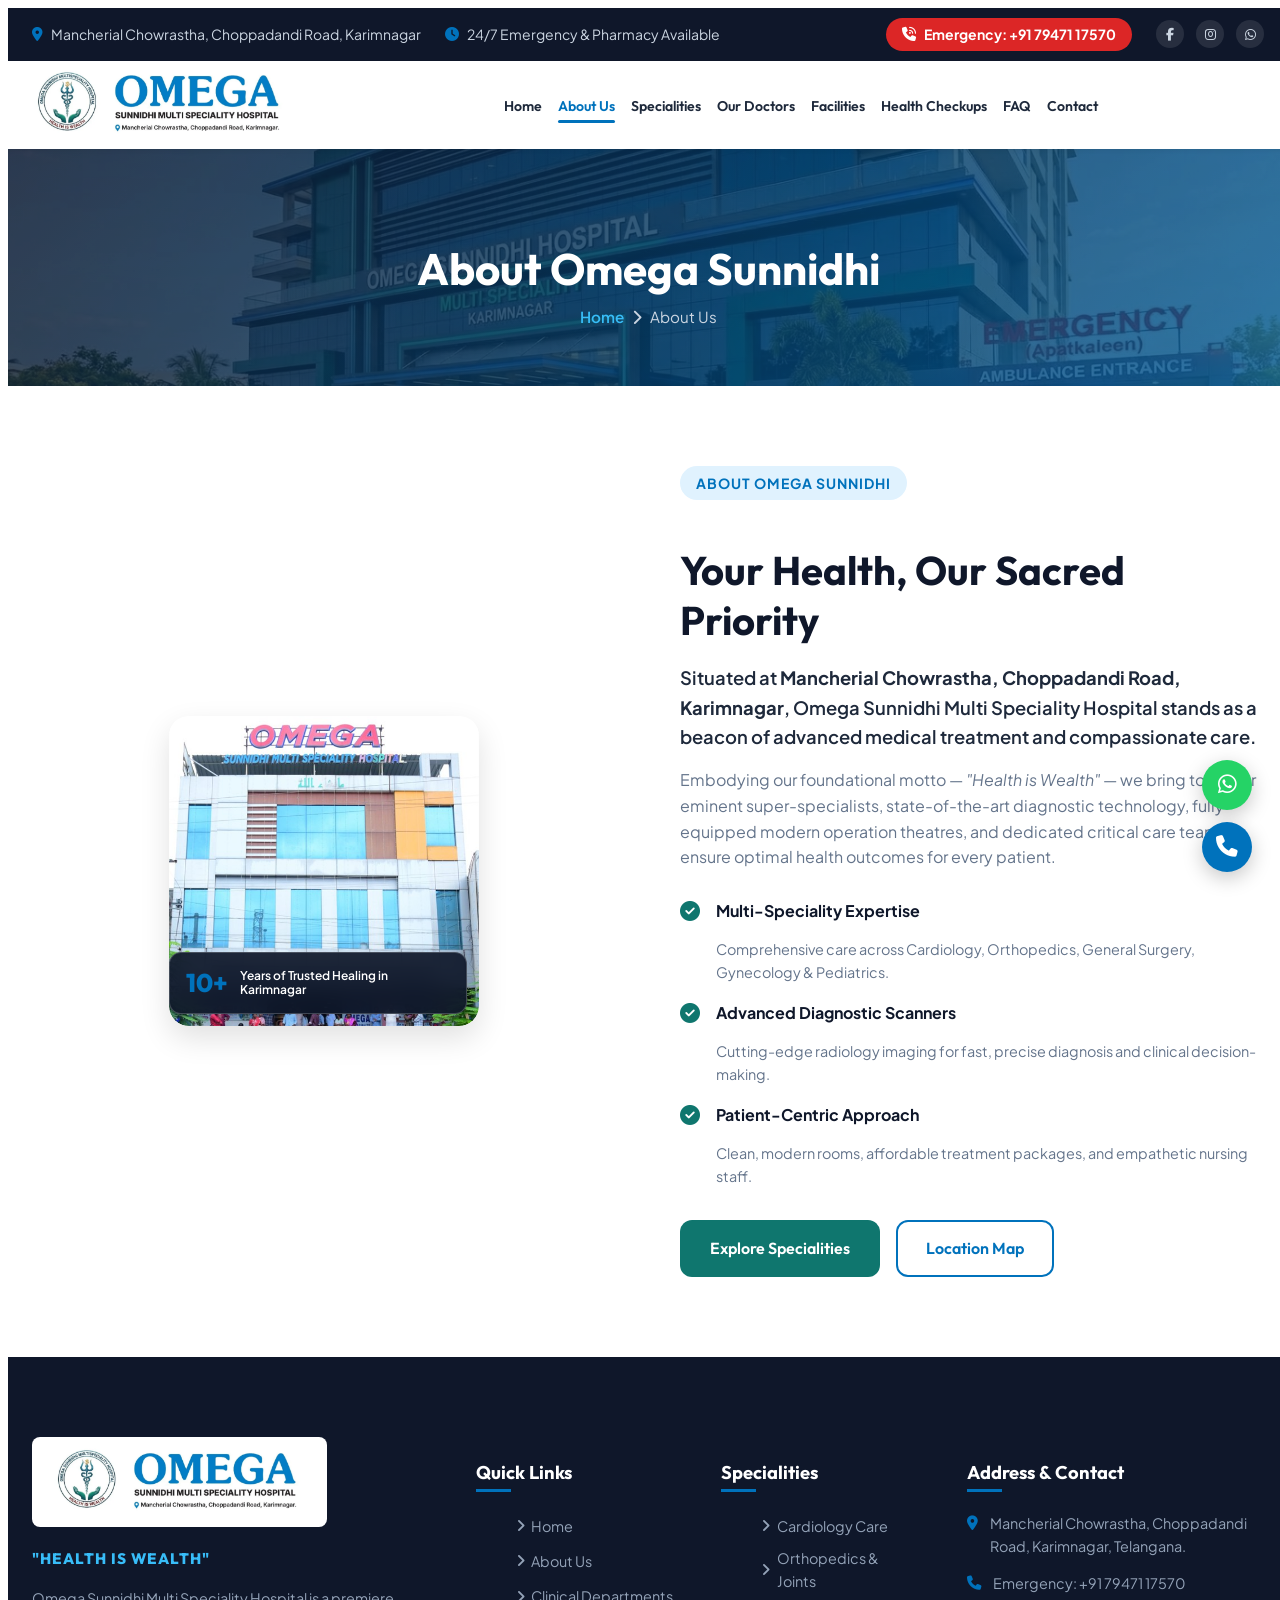
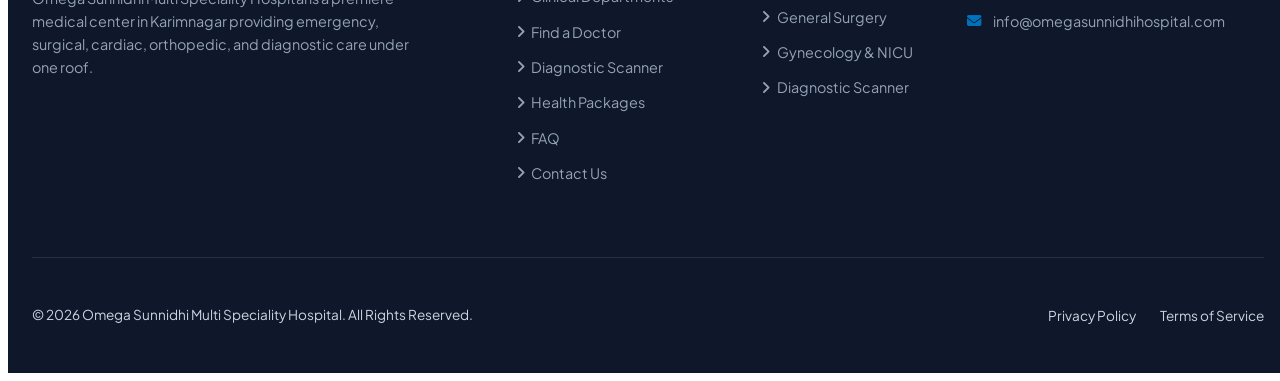
==== commit decca511: "Update website: remove booking appointments, enhance mobile UI, and add compressed video tour" ====
--- a/about.html
+++ b/about.html
@@ -53,6 +53,12 @@
             </a>
 
             <nav class="nav-menu" id="nav-menu">
+                <div class="mobile-menu-header">
+                    <img src="assets/images/logo.png" alt="Omega Sunnidhi Hospital" class="mobile-menu-logo">
+                    <button class="mobile-menu-close" id="mobileMenuClose" aria-label="Close Menu">
+                        <i class="fa-solid fa-xmark"></i>
+                    </button>
+                </div>
                 <ul class="nav-list">
                     <li><a href="index.html" class="nav-link">Home</a></li>
                     <li><a href="about.html" class="nav-link active">About Us</a></li>
@@ -63,12 +69,14 @@
                     <li><a href="faq.html" class="nav-link">FAQ</a></li>
                     <li><a href="contact.html" class="nav-link">Contact</a></li>
                 </ul>
+                <div class="mobile-menu-footer">
+                    <a href="tel:+917947117570" class="mobile-emergency-call">
+                        <i class="fa-solid fa-phone-volume"></i> Emergency: +91 79471 17570
+                    </a>
+                </div>
             </nav>
 
             <div class="nav-cta-group">
-                <button class="btn btn-primary" id="openBookModalBtn">
-                    <i class="fa-solid fa-calendar-check"></i> Book Appointment
-                </button>
                 <button class="mobile-toggle" id="mobileToggle" aria-label="Toggle Menu">
                     <i class="fa-solid fa-bars"></i>
                 </button>
@@ -94,12 +102,13 @@
             <div class="about-grid reveal">
                 <div class="about-image-wrapper">
                     <div class="image-frame">
-                        <img src="assets/images/hero-hospital.jpg" alt="Omega Sunnidhi Hospital Karimnagar"
+                        <img src="assets/images/omega-hospital-building.jpg" alt="Omega Sunnidhi Multi Speciality Hospital Karimnagar Facade"
                             class="about-main-img" decoding="async">
                         <div class="experience-card">
                             <span class="exp-number">10+</span>
                             <span class="exp-text">Years of Trusted Healing in Karimnagar</span>
                         </div>
+
                     </div>
                 </div>
                 <div class="about-content">
@@ -205,89 +214,6 @@
         </div>
     </footer>
 
-    <!-- Booking Modal -->
-    <div class="modal-backdrop" id="bookingModal">
-        <div class="modal-card">
-            <div class="modal-header">
-                <h3><i class="fa-solid fa-calendar-check"></i> Book Consultation</h3>
-                <button class="modal-close" id="closeBookModalBtn">&times;</button>
-            </div>
-            <div class="modal-body">
-                <form id="modalBookingForm">
-                    <div class="form-row">
-                        <div class="form-group">
-                            <label for="modalPatientName">Full Name *</label>
-                            <input type="text" id="modalPatientName" placeholder="Enter patient name" required>
-                        </div>
-                        <div class="form-group">
-                            <label for="modalPhone">Mobile Number *</label>
-                            <input type="tel" id="modalPhone" placeholder="10-digit mobile number" required pattern="[0-9]{10}">
-                        </div>
-                    </div>
-
-                    <div class="form-row">
-                        <div class="form-group">
-                            <label for="modalDepartment">Department / Speciality *</label>
-                            <select id="modalDepartment" required>
-                                <option value="" disabled selected>Select Department</option>
-                                <option value="Cardiology">Cardiology (Heart Care)</option>
-                                <option value="Orthopedics">Orthopedics & Joint Care</option>
-                                <option value="General Surgery">General & Laparoscopic Surgery</option>
-                                <option value="Gynecology">Gynecology & Obstetrics</option>
-                                <option value="Pediatrics">Pediatrics & Child Care</option>
-                                <option value="Radiology">Diagnostic Scanner / Imaging</option>
-                            </select>
-                        </div>
-                        <div class="form-group">
-                            <label for="modalDoctor">Preferred Doctor (Optional)</label>
-                            <select id="modalDoctor">
-                                <option value="Any Specialist Doctor">Any Available Specialist Doctor</option>
-                                <option value="Dr. K. Srinivas">Dr. K. Srinivas (Cardiology)</option>
-                                <option value="Dr. R. Rajender">Dr. R. Rajender (Orthopedics)</option>
-                                <option value="Dr. S. Prashanth">Dr. S. Prashanth (Surgery)</option>
-                                <option value="Dr. Lakshmi Sunnidhi">Dr. Lakshmi Sunnidhi (Gynecology)</option>
-                            </select>
-                        </div>
-                    </div>
-
-                    <div class="form-row">
-                        <div class="form-group">
-                            <label for="modalDate">Appointment Date *</label>
-                            <input type="date" id="modalDate" required>
-                        </div>
-                        <div class="form-group">
-                            <label for="modalTime">Time Slot *</label>
-                            <select id="modalTime" required>
-                                <option value="Morning Slot (10:00 AM - 01:00 PM)">Morning Slot (10:00 AM - 01:00 PM)</option>
-                                <option value="Evening Slot (05:00 PM - 08:30 PM)">Evening Slot (05:00 PM - 08:30 PM)</option>
-                                <option value="Emergency Care (Immediate)">Emergency Care (Immediate)</option>
-                            </select>
-                        </div>
-                    </div>
-
-                    <div class="form-group">
-                        <label for="modalNotes">Symptoms or Additional Details</label>
-                        <textarea id="modalNotes" rows="3" placeholder="Briefly describe health concern..."></textarea>
-                    </div>
-
-                    <button type="submit" class="btn btn-primary btn-block btn-lg">
-                        Submit & Confirm Booking <i class="fa-solid fa-check-circle"></i>
-                    </button>
-                </form>
-            </div>
-        </div>
-    </div>
-
-    <!-- Booking Confirmation Toast Notification -->
-    <div class="toast-notification" id="toastNotification">
-        <div class="toast-icon"><i class="fa-solid fa-circle-check"></i></div>
-        <div class="toast-content">
-            <h4 id="toastTitle">Appointment Confirmed!</h4>
-            <p id="toastMessage">Your reference ID is #OMG-8492. Our hospital desk will call you shortly.</p>
-        </div>
-        <button class="toast-close" id="toastClose">&times;</button>
-    </div>
-
     <!-- Floating Quick Call / WhatsApp Bar -->
     <div class="floating-contact">
         <a href="https://wa.me/917947117570" target="_blank" class="float-btn float-whatsapp" aria-label="WhatsApp Us">
--- a/assets/css/style.css
+++ b/assets/css/style.css
@@ -42,16 +42,13 @@
 }
 
 /* Reset & Base Styling */
-* {
-    margin: 0;
-    padding: 0;
-    box-sizing: border-box;
-}
-
 html {
     scroll-behavior: smooth;
     scroll-padding-top: 120px;
     font-size: 16px;
+    width: 100%;
+    max-width: 100%;
+    overflow-x: clip !important;
 }
 
 body {
@@ -59,7 +56,27 @@
     color: var(--text-body);
     background-color: var(--bg-white);
     line-height: 1.6;
-    overflow-x: hidden;
+    width: 100%;
+    max-width: 100%;
+    overflow-x: clip !important;
+    position: relative;
+}
+
+*, *::before, *::after {
+    box-sizing: border-box;
+}
+
+/* Completely remove all scrollbar lines across all browsers */
+* {
+    scrollbar-width: none !important;
+    -ms-overflow-style: none !important;
+}
+
+::-webkit-scrollbar {
+    display: none !important;
+    width: 0 !important;
+    height: 0 !important;
+    background: transparent !important;
 }
 
 h1, h2, h3, h4, h5, h6 {
@@ -83,7 +100,7 @@
     transition: var(--transition-fast);
 }
 
-img {
+img, svg, iframe, video {
     max-width: 100%;
     height: auto;
     display: block;
@@ -290,7 +307,7 @@
     background-color: var(--bg-white);
     position: sticky;
     top: 0;
-    z-index: 1000;
+    z-index: 1200;
     box-shadow: var(--shadow-sm);
     transition: var(--transition-normal);
 }
@@ -432,14 +449,16 @@
 }
 
 .hero-content-grid {
-    display: grid;
-    grid-template-columns: 1.2fr 0.8fr;
-    gap: 3rem;
+    display: flex;
+    justify-content: center;
     align-items: center;
 }
 
 .hero-text-block {
     color: #ffffff;
+    max-width: 920px;
+    margin: 0 auto;
+    text-align: center;
 }
 
 .hero-badge {
@@ -468,6 +487,11 @@
     line-height: 1.15;
 }
 
+.hero-title .highlight-blue {
+    color: #38bdf8;
+    text-shadow: 0 2px 12px rgba(56, 189, 248, 0.35);
+}
+
 .hero-subtitle {
     font-size: 1.15rem;
     color: #e2e8f0;
@@ -479,15 +503,18 @@
     display: flex;
     gap: 1.25rem;
     flex-wrap: wrap;
+    justify-content: center;
     margin-bottom: 3rem;
 }
 
 .hero-stats {
     display: grid;
     grid-template-columns: repeat(4, 1fr);
-    gap: 1rem;
+    gap: 1.5rem;
     padding-top: 2rem;
     border-top: 1px solid rgba(255, 255, 255, 0.2);
+    max-width: 800px;
+    margin: 0 auto;
 }
 
 .stat-card {
@@ -659,6 +686,8 @@
 
 .about-image-wrapper {
     position: relative;
+    max-width: 400px;
+    margin: 0 auto;
 }
 
 .image-frame {
@@ -670,38 +699,40 @@
 
 .about-main-img {
     width: 100%;
-    height: 420px;
+    height: 310px;
+    max-height: 310px;
     object-fit: cover;
+    object-position: center top;
     border-radius: var(--radius-lg);
 }
 
 .experience-card {
     position: absolute;
-    bottom: 1.5rem;
-    right: 1.5rem;
-    background: rgba(15, 23, 42, 0.9);
+    bottom: 0.75rem;
+    right: 0.75rem;
+    background: rgba(15, 23, 42, 0.92);
     backdrop-filter: blur(10px);
     color: #ffffff;
-    padding: 1.25rem 1.75rem;
+    padding: 0.6rem 1rem;
     border-radius: var(--radius-md);
     display: flex;
     align-items: center;
-    gap: 1rem;
+    gap: 0.75rem;
     box-shadow: var(--shadow-md);
     border: 1px solid rgba(255, 255, 255, 0.2);
 }
 
 .exp-number {
     font-family: var(--font-heading);
-    font-size: 2.25rem;
+    font-size: 1.6rem;
     font-weight: 800;
     color: var(--primary-blue);
 }
 
 .exp-text {
-    font-size: 0.85rem;
+    font-size: 0.75rem;
     font-weight: 600;
-    line-height: 1.3;
+    line-height: 1.2;
 }
 
 .about-lead {
@@ -873,88 +904,127 @@
 
 .doctors-grid {
     display: grid;
-    grid-template-columns: repeat(4, 1fr);
-    gap: 1.75rem;
+    grid-template-columns: repeat(3, 1fr);
+    gap: 2rem;
 }
 
 .doctor-card {
     background: var(--bg-white);
-    border-radius: var(--radius-md);
+    border-radius: var(--radius-lg);
     overflow: hidden;
-    border: 1px solid var(--border-color);
-    box-shadow: var(--shadow-sm);
-    transition: var(--transition-normal);
+    border: 1px solid rgba(226, 232, 240, 0.9);
+    box-shadow: 0 4px 20px rgba(0, 0, 0, 0.05);
+    transition: all 0.35s cubic-bezier(0.4, 0, 0.2, 1);
+    display: flex;
+    flex-direction: column;
+    height: 100%;
 }
 
 .doctor-card.hidden {
-    display: none;
+    display: none !important;
 }
 
 .doctor-card:hover {
-    transform: translateY(-6px);
-    box-shadow: var(--shadow-lg);
+    transform: translateY(-8px);
+    box-shadow: 0 16px 36px rgba(0, 114, 188, 0.15);
+    border-color: rgba(0, 114, 188, 0.3);
 }
 
 .doctor-img-wrapper {
     position: relative;
-    height: 240px;
+    height: 260px;
     overflow: hidden;
     background-color: #f1f5f9;
+}
+
+.doctor-img-wrapper::after {
+    content: '';
+    position: absolute;
+    bottom: 0;
+    left: 0;
+    right: 0;
+    height: 50px;
+    background: linear-gradient(to top, rgba(15, 23, 42, 0.3), transparent);
+    pointer-events: none;
 }
 
 .doctor-img {
     width: 100%;
     height: 100%;
     object-fit: cover;
-    transition: var(--transition-normal);
+    transition: transform 0.5s cubic-bezier(0.4, 0, 0.2, 1);
 }
 
 .doctor-card:hover .doctor-img {
-    transform: scale(1.05);
+    transform: scale(1.06);
 }
 
 .dept-badge {
     position: absolute;
     top: 1rem;
     left: 1rem;
-    background-color: var(--teal-accent);
+    background: linear-gradient(135deg, var(--teal-accent), #0d9488);
     color: #ffffff;
     font-size: 0.75rem;
     font-weight: 700;
-    padding: 0.25rem 0.75rem;
+    padding: 0.35rem 0.85rem;
     border-radius: var(--radius-full);
     text-transform: uppercase;
+    letter-spacing: 0.5px;
+    box-shadow: 0 4px 12px rgba(15, 118, 110, 0.3);
+    z-index: 2;
 }
 
 .doctor-info {
     padding: 1.5rem;
+    display: flex;
+    flex-direction: column;
+    flex-grow: 1;
 }
 
 .doctor-info h3 {
-    font-size: 1.15rem;
-    margin-bottom: 0.25rem;
+    font-size: 1.2rem;
+    font-weight: 700;
+    color: var(--dark-navy);
+    margin-bottom: 0.35rem;
+    line-height: 1.3;
 }
 
 .doctor-qual {
     display: block;
-    font-size: 0.825rem;
+    font-size: 0.85rem;
     color: var(--primary-blue);
     font-weight: 600;
-    margin-bottom: 0.5rem;
+    margin-bottom: 0.6rem;
+    line-height: 1.4;
 }
 
 .doctor-exp {
     font-size: 0.8rem;
-    color: var(--teal-accent);
+    color: #0d9488;
+    background-color: #f0fdf4;
+    border: 1px solid #bbf7d0;
+    display: inline-flex;
+    align-items: center;
+    gap: 0.4rem;
+    padding: 0.25rem 0.65rem;
+    border-radius: var(--radius-sm);
     font-weight: 700;
-    margin-bottom: 0.75rem;
+    margin-bottom: 0.85rem;
+    width: fit-content;
 }
 
 .doctor-desc {
-    font-size: 0.85rem;
+    font-size: 0.875rem;
     color: var(--text-muted);
     margin-bottom: 1.25rem;
-    line-height: 1.4;
+    line-height: 1.5;
+    flex-grow: 1;
+}
+
+.doctor-info .btn {
+    margin-top: auto;
+    width: 100%;
 }
 
 /* Facilities Section */
@@ -1249,6 +1319,11 @@
 .map-container {
     width: 100%;
     line-height: 0;
+}
+
+.map-container iframe {
+    width: 100%;
+    height: 500px;
 }
 
 /* Footer Section */
@@ -1541,26 +1616,28 @@
 /* Floating Contact Buttons (Right Side) */
 .floating-contact {
     position: fixed;
-    bottom: 2rem;
-    right: 2rem;
+    bottom: 1.75rem;
+    right: 1.75rem;
     left: auto;
     display: flex;
     flex-direction: column;
     gap: 0.75rem;
-    z-index: 999;
+    z-index: 990;
+    pointer-events: auto;
 }
 
 .float-btn {
-    width: 52px;
-    height: 52px;
+    width: 50px;
+    height: 50px;
     border-radius: 50%;
     display: flex;
     align-items: center;
     justify-content: center;
     color: #ffffff;
-    font-size: 1.4rem;
-    box-shadow: var(--shadow-md);
+    font-size: 1.35rem;
+    box-shadow: 0 6px 20px rgba(0, 0, 0, 0.22);
     transition: var(--transition-normal);
+    position: relative;
 }
 
 .float-whatsapp {
@@ -1572,7 +1649,7 @@
 }
 
 .float-btn:hover {
-    transform: scale(1.1);
+    transform: scale(1.08);
 }
 
 /* FAQ Accordion Section */
@@ -1669,320 +1746,1064 @@
 .delay-3 { transition-delay: 0.3s; }
 .delay-4 { transition-delay: 0.4s; }
 
-/* Responsive Media Queries */
+/* Mobile Navigation Backdrop & Responsive Components */
+.nav-backdrop {
+    position: fixed;
+    top: 0;
+    left: 0;
+    right: 0;
+    bottom: 0;
+    width: 100%;
+    height: 100%;
+    height: 100dvh;
+    background-color: rgba(0, 0, 0, 0.15);
+    backdrop-filter: none !important;
+    -webkit-backdrop-filter: none !important;
+    z-index: 1050;
+    opacity: 0;
+    visibility: hidden;
+    transition: opacity 0.25s ease, visibility 0.25s ease;
+}
+
+.nav-backdrop.active {
+    opacity: 1;
+    visibility: visible;
+}
+
+.mobile-menu-header {
+    display: none;
+    align-items: center;
+    justify-content: space-between;
+    width: 100%;
+    padding-bottom: 1rem;
+    margin-bottom: 1rem;
+    border-bottom: 1px solid var(--border-color);
+}
+
+.mobile-menu-logo {
+    height: 42px;
+    max-height: 42px;
+    width: auto;
+    object-fit: contain;
+}
+
+.mobile-menu-close {
+    background: var(--bg-light);
+    border: 1px solid var(--border-color);
+    color: var(--dark-navy);
+    width: 38px;
+    height: 38px;
+    border-radius: var(--radius-sm);
+    display: flex;
+    align-items: center;
+    justify-content: center;
+    font-size: 1.2rem;
+    cursor: pointer;
+    transition: var(--transition-fast);
+}
+
+.mobile-menu-close:hover {
+    background-color: var(--border-color);
+}
+
+.mobile-menu-footer {
+    display: none;
+    flex-direction: column;
+    gap: 0.85rem;
+    margin-top: auto;
+    padding-top: 1.25rem;
+    border-top: 1px solid var(--border-color);
+    width: 100%;
+}
+
+.mobile-emergency-call {
+    display: flex;
+    align-items: center;
+    justify-content: center;
+    gap: 0.5rem;
+    background-color: var(--danger-red);
+    color: #ffffff;
+    padding: 0.75rem 1rem;
+    border-radius: var(--radius-md);
+    font-weight: 700;
+    font-size: 0.88rem;
+    text-align: center;
+    box-shadow: var(--shadow-sm);
+}
+
+.btn-text-short {
+    display: none;
+}
+
+/* ==========================================================================
+   Featured Healthcare Programs, Posters Showcase & Video Base Styles
+   ========================================================================== */
+.posters-section {
+    position: relative;
+    overflow: hidden;
+}
+
+.posters-grid {
+    display: grid;
+    grid-template-columns: repeat(2, 1fr);
+    gap: 2rem;
+    margin-top: 2.5rem;
+}
+
+.poster-card {
+    background: var(--bg-white);
+    border: 1px solid var(--border-color);
+    border-radius: var(--radius-lg);
+    overflow: hidden;
+    box-shadow: var(--shadow-md);
+    transition: var(--transition-normal);
+    display: flex;
+    flex-direction: column;
+}
+
+.poster-card:hover {
+    transform: translateY(-6px);
+    box-shadow: 0 16px 36px rgba(0, 114, 188, 0.15);
+    border-color: rgba(0, 114, 188, 0.3);
+}
+
+.poster-media-box {
+    position: relative;
+    background: #0f172a;
+    display: flex;
+    justify-content: center;
+    align-items: center;
+    cursor: pointer;
+    overflow: hidden;
+    max-height: 480px;
+}
+
+.poster-media-img {
+    width: 100%;
+    height: auto;
+    max-height: 480px;
+    object-fit: contain;
+    transition: transform 0.4s ease;
+    display: block;
+}
+
+.poster-card:hover .poster-media-img {
+    transform: scale(1.03);
+}
+
+.poster-hover-badge {
+    position: absolute;
+    bottom: 1rem;
+    right: 1rem;
+    background: rgba(15, 23, 42, 0.85);
+    color: #ffffff;
+    backdrop-filter: blur(8px);
+    padding: 0.4rem 0.9rem;
+    border-radius: var(--radius-full);
+    font-size: 0.8rem;
+    font-weight: 600;
+    display: flex;
+    align-items: center;
+    gap: 0.4rem;
+    transition: var(--transition-fast);
+    border: 1px solid rgba(255, 255, 255, 0.2);
+}
+
+.poster-media-box:hover .poster-hover-badge {
+    background: var(--primary-blue);
+    transform: scale(1.05);
+}
+
+.poster-body {
+    padding: 1.75rem;
+    display: flex;
+    flex-direction: column;
+    flex-grow: 1;
+}
+
+.poster-tag {
+    display: inline-flex;
+    align-items: center;
+    gap: 0.4rem;
+    font-size: 0.75rem;
+    font-weight: 700;
+    text-transform: uppercase;
+    letter-spacing: 0.05em;
+    color: var(--teal-accent);
+    background: var(--teal-light);
+    padding: 0.3rem 0.8rem;
+    border-radius: var(--radius-full);
+    width: fit-content;
+    margin-bottom: 0.75rem;
+}
+
+.poster-title {
+    font-size: 1.35rem;
+    color: var(--dark-navy);
+    margin-bottom: 0.5rem;
+    line-height: 1.3;
+}
+
+.poster-doctor-lead {
+    font-size: 0.95rem;
+    font-weight: 600;
+    color: var(--primary-blue);
+    margin-bottom: 0.25rem;
+}
+
+.poster-doctor-cred {
+    font-size: 0.85rem;
+    color: var(--text-muted);
+    margin-bottom: 1rem;
+}
+
+.poster-telugu-highlight {
+    background: #f0fdf4;
+    border-left: 3px solid #16a34a;
+    padding: 0.75rem 1rem;
+    border-radius: 0 var(--radius-sm) var(--radius-sm) 0;
+    margin-bottom: 1.25rem;
+    font-size: 0.92rem;
+    color: #14532d;
+    font-weight: 500;
+    line-height: 1.5;
+}
+
+.poster-feature-list {
+    list-style: none;
+    padding: 0;
+    margin: 0 0 1.5rem 0;
+    display: flex;
+    flex-direction: column;
+    gap: 0.5rem;
+}
+
+.poster-feature-list li {
+    font-size: 0.875rem;
+    color: var(--text-body);
+    display: flex;
+    align-items: flex-start;
+    gap: 0.6rem;
+}
+
+.poster-feature-list li i {
+    color: var(--teal-accent);
+    font-size: 0.95rem;
+    margin-top: 0.2rem;
+}
+
+.poster-actions {
+    display: flex;
+    gap: 0.75rem;
+    margin-top: auto;
+    flex-wrap: wrap;
+}
+
+.poster-actions .btn {
+    flex: 1;
+    min-width: 130px;
+    justify-content: center;
+}
+
+/* Lightbox Modal */
+.lightbox-modal {
+    position: fixed;
+    inset: 0;
+    background: rgba(10, 15, 26, 0.92);
+    backdrop-filter: blur(10px);
+    z-index: 10000;
+    display: flex;
+    align-items: center;
+    justify-content: center;
+    padding: 1.5rem;
+    opacity: 0;
+    visibility: hidden;
+    transition: opacity 0.3s ease, visibility 0.3s ease;
+}
+
+.lightbox-modal.active {
+    opacity: 1;
+    visibility: visible;
+}
+
+.lightbox-content-box {
+    position: relative;
+    max-width: 900px;
+    max-height: 94vh;
+    display: flex;
+    flex-direction: column;
+    align-items: center;
+}
+
+.lightbox-img {
+    max-width: 100%;
+    max-height: 82vh;
+    object-fit: contain;
+    border-radius: var(--radius-md);
+    box-shadow: 0 20px 40px rgba(0, 0, 0, 0.5);
+    border: 2px solid rgba(255, 255, 255, 0.15);
+}
+
+.lightbox-caption {
+    color: #ffffff;
+    margin-top: 0.85rem;
+    text-align: center;
+    font-size: 0.95rem;
+    font-weight: 500;
+}
+
+.lightbox-close {
+    position: absolute;
+    top: -45px;
+    right: 0;
+    background: rgba(255, 255, 255, 0.2);
+    border: none;
+    color: #ffffff;
+    width: 38px;
+    height: 38px;
+    border-radius: 50%;
+    cursor: pointer;
+    font-size: 1.25rem;
+    display: flex;
+    align-items: center;
+    justify-content: center;
+    transition: var(--transition-fast);
+}
+
+.lightbox-close:hover {
+    background: var(--danger-red);
+    transform: rotate(90deg);
+}
+
+/* Building badge overlay on images */
+.building-badge {
+    position: absolute;
+    top: 0.75rem;
+    left: 0.75rem;
+    bottom: auto;
+    background: rgba(15, 23, 42, 0.88);
+    backdrop-filter: blur(8px);
+    color: #ffffff;
+    padding: 0.35rem 0.75rem;
+    border-radius: var(--radius-full);
+    font-size: 0.75rem;
+    font-weight: 600;
+    display: flex;
+    align-items: center;
+    gap: 0.4rem;
+    border: 1px solid rgba(255, 255, 255, 0.2);
+    box-shadow: var(--shadow-md);
+}
+
+.building-badge i {
+    color: #38bdf8;
+}
+
+/* Contact Building Preview */
+.contact-building-card {
+    background: var(--bg-white);
+    border: 1px solid var(--border-color);
+    border-radius: var(--radius-md);
+    overflow: hidden;
+    margin-bottom: 1.5rem;
+    box-shadow: var(--shadow-sm);
+}
+
+.contact-building-img {
+    width: 100%;
+    height: 170px;
+    object-fit: cover;
+    display: block;
+}
+
+.contact-building-caption {
+    padding: 0.75rem 1rem;
+    background: #f8fafc;
+    font-size: 0.85rem;
+    font-weight: 600;
+    color: var(--dark-navy);
+    display: flex;
+    align-items: center;
+    gap: 0.5rem;
+}
+
+.contact-building-caption i {
+    color: var(--primary-blue);
+}
+
+/* Video Section Base Styling */
+.video-grid {
+    display: grid;
+    grid-template-columns: 1fr 1fr;
+    gap: 3rem;
+    align-items: center;
+}
+
+/* ==========================================================================
+   Responsive Media Queries (320px - 1440px)
+   ========================================================================== */
+
+/* 1. Large Laptops & Monitors (max-width: 1280px) */
 @media (max-width: 1280px) {
     .navbar-container {
         padding: 0.4rem 1.25rem;
     }
-
-    .main-logo {
-        height: 80px;
-        max-height: 80px;
-    }
-
-    .nav-list {
-        gap: 1rem;
-    }
-
-    .nav-link {
-        font-size: 0.88rem;
-    }
-}
-
-@media (max-width: 1100px) {
-    html {
-        scroll-padding-top: 90px;
-    }
-
     .main-logo {
         height: 75px;
         max-height: 75px;
     }
-
+    .nav-list {
+        gap: 1rem;
+    }
+    .nav-link {
+        font-size: 0.88rem;
+    }
+}
+
+/* 2. Medium Laptops & Tablets (max-width: 1024px) */
+@media (max-width: 1024px) {
+    html {
+        scroll-padding-top: 85px;
+    }
+    .main-logo {
+        height: 70px;
+        max-height: 70px;
+    }
     .hero-content-grid {
         grid-template-columns: 1fr;
         gap: 2.5rem;
     }
-
     .hero-text-block {
         text-align: center;
     }
-
     .hero-actions {
         justify-content: center;
     }
-
     .hero-stats {
         max-width: 700px;
         margin: 0 auto;
     }
-
     .quick-services-grid,
-    .doctors-grid {
-        grid-template-columns: repeat(2, 1fr);
-    }
-    
+    .doctors-grid,
     .specialities-grid,
     .packages-grid,
     .testimonials-grid {
         grid-template-columns: repeat(2, 1fr);
-    }
-    
+        gap: 1.5rem;
+    }
     .about-grid,
     .facilities-grid,
-    .contact-grid {
+    .contact-grid,
+    .posters-grid,
+    .video-grid {
         grid-template-columns: 1fr;
-    }
-
+        gap: 2rem;
+    }
     .footer-grid {
         grid-template-columns: 1fr 1fr;
-        gap: 2.5rem;
-    }
-}
-
+        gap: 2rem;
+    }
+}
+
+/* 3. Small Tablets & Mobile Menu Drawer (max-width: 992px) */
 @media (max-width: 992px) {
     html {
-        scroll-padding-top: 90px;
-    }
-
-    .top-bar-content {
-        justify-content: center;
-        flex-direction: column;
-        text-align: center;
-        gap: 0.5rem;
-    }
-    
-    .top-info {
-        display: flex;
-        flex-wrap: wrap;
-        justify-content: center;
-        gap: 0.75rem;
-        font-size: 0.8rem;
-    }
-
-    .top-actions {
-        justify-content: center;
-        width: 100%;
-    }
-    
-    .main-logo {
-        height: 80px;
-        max-height: 80px;
-    }
-    
-    .navbar-header.scrolled .main-logo {
-        height: 70px;
-        max-height: 70px;
-    }
-
-    .nav-menu {
-        position: fixed;
-        top: 85px;
-        left: -100%;
-        width: 100%;
-        height: calc(100vh - 85px);
-        background-color: var(--bg-white);
-        flex-direction: column;
-        justify-content: flex-start;
-        padding: 2rem 1.5rem;
-        transition: var(--transition-normal);
-        box-shadow: var(--shadow-lg);
-        overflow-y: auto;
-        z-index: 999;
-    }
-    
-    .nav-menu.active {
-        left: 0;
-    }
-    
-    .nav-list {
-        flex-direction: column;
-        align-items: center;
-        gap: 1.25rem;
-        width: 100%;
-    }
-
-    .nav-link {
-        font-size: 1.1rem;
-        width: 100%;
-        text-align: center;
-        padding: 0.75rem 0;
-        border-bottom: 1px solid var(--border-color);
-    }
-
-    .nav-link::after {
-        display: none;
-    }
-    
+        scroll-padding-top: 80px;
+    }
     .mobile-toggle {
         display: flex;
         align-items: center;
         justify-content: center;
-        width: 44px;
-        height: 44px;
+        width: 42px;
+        height: 42px;
         border-radius: var(--radius-sm);
         background: var(--bg-light);
         border: 1px solid var(--border-color);
         color: var(--primary-blue);
-        font-size: 1.4rem;
+        font-size: 1.3rem;
         cursor: pointer;
     }
-
+    .nav-menu {
+        position: fixed;
+        top: 0;
+        right: 0;
+        left: auto;
+        width: 310px;
+        max-width: 85vw;
+        height: 100vh;
+        height: 100dvh;
+        background-color: #ffffff !important;
+        flex-direction: column;
+        justify-content: flex-start;
+        padding: 1.25rem 1.25rem 2rem 1.25rem;
+        box-shadow: -12px 0 35px rgba(15, 23, 42, 0.3);
+        overflow-y: auto;
+        z-index: 1250;
+        transform: translateX(calc(100% + 50px));
+        transition: transform 0.3s cubic-bezier(0.4, 0, 0.2, 1);
+    }
+    .nav-menu.active {
+        transform: translateX(0);
+        left: auto;
+    }
+    .mobile-menu-header {
+        display: flex;
+        align-items: center;
+        justify-content: space-between;
+        padding-bottom: 1rem;
+        margin-bottom: 1rem;
+        border-bottom: 2px solid var(--border-color);
+    }
+    .mobile-menu-logo {
+        height: 44px;
+        max-height: 44px;
+        width: auto;
+        object-fit: contain;
+    }
+    .mobile-menu-close {
+        background: #f1f5f9;
+        border: 1px solid var(--border-color);
+        color: var(--dark-navy);
+        width: 40px;
+        height: 40px;
+        border-radius: 50%;
+        display: flex;
+        align-items: center;
+        justify-content: center;
+        font-size: 1.25rem;
+        cursor: pointer;
+        transition: var(--transition-fast);
+    }
+    .mobile-menu-close:hover {
+        background-color: var(--danger-red);
+        color: #ffffff;
+        border-color: var(--danger-red);
+    }
+    .mobile-menu-footer {
+        display: flex;
+        flex-direction: column;
+        gap: 0.75rem;
+        margin-top: auto;
+        padding-top: 1.25rem;
+        border-top: 2px solid var(--border-color);
+    }
+    .nav-list {
+        flex-direction: column;
+        align-items: stretch;
+        gap: 0.35rem;
+        width: 100%;
+    }
+    .nav-link {
+        font-size: 1rem;
+        font-weight: 600;
+        color: var(--dark-navy) !important;
+        width: 100%;
+        text-align: left;
+        padding: 0.85rem 1rem;
+        border-radius: var(--radius-sm);
+        background-color: #ffffff;
+        border: 1px solid #e2e8f0;
+        display: flex;
+        align-items: center;
+        justify-content: space-between;
+        transition: var(--transition-fast);
+    }
+    .nav-link:hover {
+        background-color: var(--primary-light) !important;
+        color: var(--primary-blue) !important;
+        border-color: rgba(0, 114, 188, 0.3);
+    }
+    .nav-link.active {
+        background-color: var(--primary-blue) !important;
+        color: #ffffff !important;
+        border-color: var(--primary-blue);
+        font-weight: 700;
+        box-shadow: 0 4px 12px rgba(0, 114, 188, 0.25);
+    }
+    .nav-link::after {
+        display: none;
+    }
+    .poster-actions,
+    .video-actions {
+        flex-direction: column;
+        width: 100%;
+        gap: 0.65rem;
+    }
+    .poster-actions .btn,
+    .video-actions .btn {
+        width: 100%;
+        justify-content: center;
+    }
+    .poster-media-box {
+        max-height: 380px;
+    }
+}
+
+/* 4. Mobile Viewports (max-width: 768px) - Supports 412px, 430px, 390px, iPhone 16 Pro Max */
+@media (max-width: 768px) {
+    html, body {
+        width: 100%;
+        max-width: 100%;
+        overflow-x: clip !important;
+        margin: 0;
+        padding: 0;
+    }
+    body {
+        padding-bottom: 2.5rem;
+    }
+    .container {
+        padding: 0 0.5rem;
+        width: 100%;
+        max-width: 100%;
+        margin: 0 auto;
+        box-sizing: border-box;
+    }
+    .top-info, .social-links {
+        display: none !important;
+    }
+    .top-bar-content {
+        justify-content: center;
+        padding: 0.4rem 1rem;
+    }
+    .top-actions {
+        width: 100%;
+        justify-content: center;
+    }
+    .emergency-badge {
+        font-size: 0.8rem;
+        padding: 0.35rem 0.85rem;
+        max-width: 100%;
+        white-space: nowrap;
+    }
+    .main-logo {
+        height: 48px !important;
+        max-height: 48px !important;
+        width: auto !important;
+        max-width: 160px !important;
+        object-fit: contain;
+    }
+    .navbar-header.scrolled .main-logo {
+        height: 42px !important;
+        max-height: 42px !important;
+        max-width: 140px !important;
+    }
+    .navbar-container {
+        padding: 0.35rem 1rem;
+    }
+    .nav-cta-group {
+        gap: 0.5rem;
+    }
     .nav-cta-group .btn-primary {
-        padding: 0.6rem 1rem;
-        font-size: 0.9rem;
-    }
-    
+        padding: 0.4rem 0.75rem;
+        font-size: 0.82rem;
+        gap: 0.35rem;
+    }
     .page-banner {
-        padding: 2.5rem 0;
-    }
-
+        padding: 2rem 0;
+    }
     .page-banner h1 {
-        font-size: 2.1rem;
-    }
-
+        font-size: 1.65rem;
+        word-break: break-word;
+    }
+    .hero-section {
+        padding: 2.25rem 0 1.75rem 0;
+        min-height: auto;
+    }
     .hero-title {
-        font-size: 2.1rem;
-    }
-
+        font-size: clamp(1.5rem, 6.5vw, 2.1rem);
+        line-height: 1.25;
+        margin-bottom: 1rem;
+        word-break: break-word;
+        overflow-wrap: break-word;
+    }
     .hero-subtitle {
-        font-size: 1.05rem;
-    }
-
-    .hero-section {
-        padding: 3.5rem 0 4rem 0;
-        min-height: auto;
-    }
-
-    .services-quick-bar {
-        margin-top: -1.5rem;
-    }
-    
+        font-size: 0.95rem;
+        line-height: 1.55;
+        margin-bottom: 1.25rem;
+        word-break: break-word;
+    }
+    .hero-badge {
+        font-size: 0.8rem;
+        padding: 0.35rem 0.85rem;
+        margin-bottom: 0.85rem;
+        max-width: 100%;
+        word-break: break-word;
+    }
+    .hero-actions {
+        flex-direction: column;
+        gap: 0.75rem;
+        width: 100%;
+        margin-bottom: 1.5rem;
+    }
+    .hero-actions .btn {
+        width: 100%;
+        justify-content: center;
+        padding: 0.85rem 1.25rem;
+        font-size: 0.95rem;
+    }
     .hero-stats {
         grid-template-columns: repeat(2, 1fr);
+        gap: 0.65rem;
+        padding-top: 1.25rem;
+    }
+    .stat-card {
+        background: rgba(15, 23, 42, 0.45);
+        backdrop-filter: blur(8px);
+        -webkit-backdrop-filter: blur(8px);
+        padding: 0.75rem 0.4rem;
+        border-radius: var(--radius-md);
+        border: 1px solid rgba(255, 255, 255, 0.15);
+    }
+    .stat-number {
+        font-size: 1.35rem;
+    }
+    .stat-label {
+        font-size: 0.7rem;
+        line-height: 1.2;
+    }
+    .hero-widget-card {
+        padding: 1.5rem 1.15rem;
+        margin-top: 1.5rem;
+        border-radius: var(--radius-md);
+        width: 100%;
+        max-width: 100%;
+        box-sizing: border-box;
+    }
+    .quick-form .form-group {
+        margin-bottom: 0.95rem;
+        width: 100%;
+    }
+    .quick-form input,
+    .quick-form select,
+    .modal-body input,
+    .modal-body select,
+    .modal-body textarea {
+        width: 100%;
+        max-width: 100%;
+        box-sizing: border-box;
+        font-size: 16px !important; /* Prevents auto-zoom on mobile browsers */
+    }
+    .quick-form .btn {
+        width: 100%;
+        justify-content: center;
+    }
+    .about-image-wrapper {
+        width: 100%;
+        max-width: 100%;
+        margin: 0 0 1.25rem 0;
+    }
+    .about-main-img {
+        width: 100%;
+        max-width: 100%;
+        height: auto;
+        max-height: 270px;
+        object-fit: cover;
+    }
+    .experience-card {
+        position: relative;
+        bottom: auto;
+        right: auto;
+        margin: 0.5rem auto 1rem auto;
+        width: 100%;
+        max-width: 100%;
+        padding: 0.75rem 1rem;
+        justify-content: center;
+        z-index: 2;
+        box-sizing: border-box;
+    }
+    .building-badge {
+        font-size: 0.7rem;
+        padding: 0.3rem 0.6rem;
+        max-width: calc(100% - 1.5rem);
+        white-space: nowrap;
+        overflow: hidden;
+        text-overflow: ellipsis;
+    }
+    .about-cta {
+        flex-direction: column;
+        gap: 0.75rem;
+        width: 100%;
+    }
+    .about-cta .btn {
+        width: 100%;
+        justify-content: center;
+    }
+    .facility-img {
+        height: 220px;
+    }
+    .facility-caption {
+        padding: 0.85rem 1rem;
+    }
+    .facility-caption h4 {
+        font-size: 1.05rem;
+    }
+    .facility-caption p {
+        font-size: 0.78rem;
+        line-height: 1.3;
+    }
+    .facility-features {
+        margin-top: 1.25rem;
         gap: 1rem;
     }
-    
+    .ff-box {
+        gap: 0.85rem;
+    }
+    .ff-icon {
+        width: 42px;
+        height: 42px;
+        font-size: 1.15rem;
+    }
     .quick-services-grid,
     .specialities-grid,
     .doctors-grid,
     .packages-grid,
-    .testimonials-grid {
+    .testimonials-grid,
+    .posters-grid,
+    .video-grid {
         grid-template-columns: 1fr;
-    }
-
+        gap: 1.25rem;
+    }
+    .speciality-card,
+    .package-card,
+    .contact-info-card {
+        padding: 1.25rem 1rem;
+    }
+    .doctor-card {
+        width: 100%;
+        max-width: 100%;
+    }
+    .doctor-img-wrapper {
+        height: 220px;
+    }
+    .doctor-info {
+        padding: 1.15rem 1rem;
+    }
+    .dept-badge {
+        font-size: 0.7rem;
+        padding: 0.25rem 0.65rem;
+        top: 0.75rem;
+        left: 0.75rem;
+    }
+    .section {
+        padding: 2.75rem 0;
+    }
+    .section-title {
+        font-size: clamp(1.4rem, 5.5vw, 1.9rem);
+        word-break: break-word;
+    }
+    .section-subtitle {
+        font-size: 0.92rem;
+        margin-bottom: 1.75rem;
+        word-break: break-word;
+    }
     .package-card.featured {
         transform: none;
     }
-
+    .pkg-price {
+        font-size: 1.75rem;
+    }
     .form-row {
         grid-template-columns: 1fr;
-    }
-    
+        gap: 0.75rem;
+    }
+    .cd-item {
+        gap: 0.85rem;
+    }
+    .map-header {
+        padding: 0.75rem 0.85rem;
+        flex-wrap: wrap;
+        gap: 0.5rem;
+    }
+    .map-container iframe {
+        height: 420px;
+    }
+    .footer {
+        padding: 2.5rem 0 1.25rem 0;
+    }
     .footer-grid {
         grid-template-columns: 1fr;
-    }
-
+        gap: 1.5rem;
+        text-align: center;
+    }
+    .footer-logo {
+        margin: 0 auto 0.85rem auto;
+    }
+    .footer-links h4::after,
+    .footer-contact h4::after {
+        left: 50%;
+        transform: translateX(-50%);
+    }
+    .footer-links a,
+    .footer-contact p {
+        justify-content: center;
+    }
+    .footer-bottom {
+        flex-direction: column;
+        gap: 0.75rem;
+        text-align: center;
+    }
+    .footer-bottom-links {
+        justify-content: center;
+        width: 100%;
+        gap: 1rem;
+    }
     .modal-card {
-        margin: 1rem;
-        max-height: 90vh;
-    }
-
+        margin: 0.5rem auto;
+        width: 95%;
+        max-width: 95%;
+        max-height: 92vh;
+        border-radius: var(--radius-md);
+    }
+    .modal-header {
+        padding: 0.85rem 1rem;
+    }
     .modal-body {
-        padding: 1.25rem;
-    }
-
-    /* Prevent auto zoom on iOS forms */
-    input[type="text"],
-    input[type="tel"],
-    input[type="date"],
-    select,
-    textarea {
-        font-size: 16px !important;
-    }
-}
-
+        padding: 1rem 0.85rem;
+        max-height: calc(92vh - 60px);
+    }
+    .floating-contact {
+        bottom: 0.85rem;
+        right: 0.85rem;
+        left: auto;
+        z-index: 990;
+        display: flex;
+        flex-direction: row;
+        align-items: center;
+        gap: 0.5rem;
+        background: transparent !important;
+        backdrop-filter: none !important;
+        -webkit-backdrop-filter: none !important;
+        padding: 0 !important;
+        border-radius: 0 !important;
+        box-shadow: none !important;
+        border: none !important;
+    }
+    .float-btn {
+        width: 42px;
+        height: 42px;
+        font-size: 1.15rem;
+        box-shadow: 0 4px 14px rgba(0, 0, 0, 0.28);
+        border: 2px solid #ffffff;
+    }
+    .toast-notification {
+        left: 0.75rem;
+        right: 0.75rem;
+        bottom: 1rem;
+        max-width: none;
+        padding: 0.85rem;
+    }
+    .poster-doctor-cred,
+    .poster-telugu-highlight,
+    .poster-feature-list li {
+        word-break: break-word;
+        overflow-wrap: break-word;
+    }
+}
+
+/* 5. Compact Mobile Viewports (max-width: 480px) - Supports 360px, 375px, 390px, 412px */
 @media (max-width: 480px) {
     .container {
-        padding: 0 1rem;
-    }
-
-    .main-logo {
-        height: 72px;
-        max-height: 72px;
-    }
-
-    .navbar-header.scrolled .main-logo {
-        height: 65px;
-        max-height: 65px;
-    }
-
-    .top-bar {
-        font-size: 0.8rem;
-    }
-
-    .emergency-badge {
-        padding: 0.35rem 0.75rem;
-        font-size: 0.8rem;
-    }
-
-    .nav-cta-group {
-        gap: 0.5rem;
-    }
-
-    .nav-cta-group .btn-primary {
-        padding: 0.45rem 0.65rem;
-        font-size: 0.8rem;
-    }
-
-    .hero-title {
-        font-size: 1.75rem;
-    }
-
-    .hero-actions .btn {
-        width: 100%;
-    }
-
-    .hero-widget-card {
-        padding: 1.5rem 1rem;
-    }
-
-    .section {
-        padding: 3.5rem 0;
-    }
-
-    .section-title {
-        font-size: 1.85rem;
-    }
-
+        padding: 0 0.4rem;
+    }
     .filter-tabs {
         display: flex;
-        flex-wrap: wrap;
-        gap: 0.5rem;
-        justify-content: center;
-    }
-
+        flex-wrap: nowrap;
+        overflow-x: auto;
+        justify-content: flex-start;
+        padding-bottom: 0.5rem;
+        width: 100%;
+        gap: 0.4rem;
+        scrollbar-width: none !important;
+        -webkit-overflow-scrolling: touch;
+    }
     .filter-btn {
+        flex-shrink: 0;
         padding: 0.4rem 0.85rem;
-        font-size: 0.85rem;
-    }
-
+        font-size: 0.8rem;
+        white-space: nowrap;
+    }
+    .nav-cta-group .btn-primary .btn-text-full {
+        display: none;
+    }
+    .nav-cta-group .btn-primary .btn-text-short {
+        display: inline;
+    }
+    .hero-widget-card {
+        padding: 1.25rem 0.75rem;
+    }
+    .poster-media-box {
+        max-height: 280px;
+    }
+    .poster-body {
+        padding: 1.25rem 1rem;
+    }
+    .poster-title {
+        font-size: 1.2rem;
+    }
     .floating-contact {
-        bottom: 1.25rem;
-        right: 1rem;
-        left: auto;
-    }
-
+        bottom: 0.75rem;
+        right: 0.5rem;
+        padding: 0 !important;
+        gap: 0.4rem;
+    }
     .float-btn {
-        width: 46px;
-        height: 46px;
-        font-size: 1.25rem;
-    }
-
-    .toast-notification {
-        left: 1rem;
-        right: 1rem;
-        bottom: 1rem;
-        max-width: none;
-    }
-}
+        width: 40px;
+        height: 40px;
+        font-size: 1.1rem;
+    }
+}
+
+/* 6. Extra Small Mobile Devices (max-width: 360px) - Supports 320px, 360px */
+@media (max-width: 360px) {
+    .container {
+        padding: 0 0.25rem;
+    }
+    .main-logo {
+        height: 38px !important;
+        max-height: 38px !important;
+        max-width: 125px !important;
+    }
+    .nav-cta-group .btn-primary .btn-text-short {
+        display: inline;
+        font-size: 0.78rem;
+    }
+    .nav-cta-group .btn-primary {
+        padding: 0.35rem 0.55rem;
+        font-size: 0.78rem;
+        gap: 0.25rem;
+    }
+    .hero-title {
+        font-size: 1.35rem;
+    }
+    .emergency-badge {
+        font-size: 0.72rem;
+        padding: 0.3rem 0.55rem;
+    }
+    .hero-stats {
+        grid-template-columns: repeat(2, 1fr);
+        gap: 0.4rem;
+        padding-top: 1rem;
+    }
+    .stat-card {
+        padding: 0.6rem 0.3rem;
+    }
+    .stat-number {
+        font-size: 1.2rem;
+    }
+    .stat-label {
+        font-size: 0.68rem;
+    }
+    .floating-contact {
+        bottom: 0.65rem;
+        right: 0.45rem;
+        padding: 0.2rem 0.35rem;
+        gap: 0.3rem;
+    }
+    .float-btn {
+        width: 34px;
+        height: 34px;
+        font-size: 0.95rem;
+    }
+}
+
+
